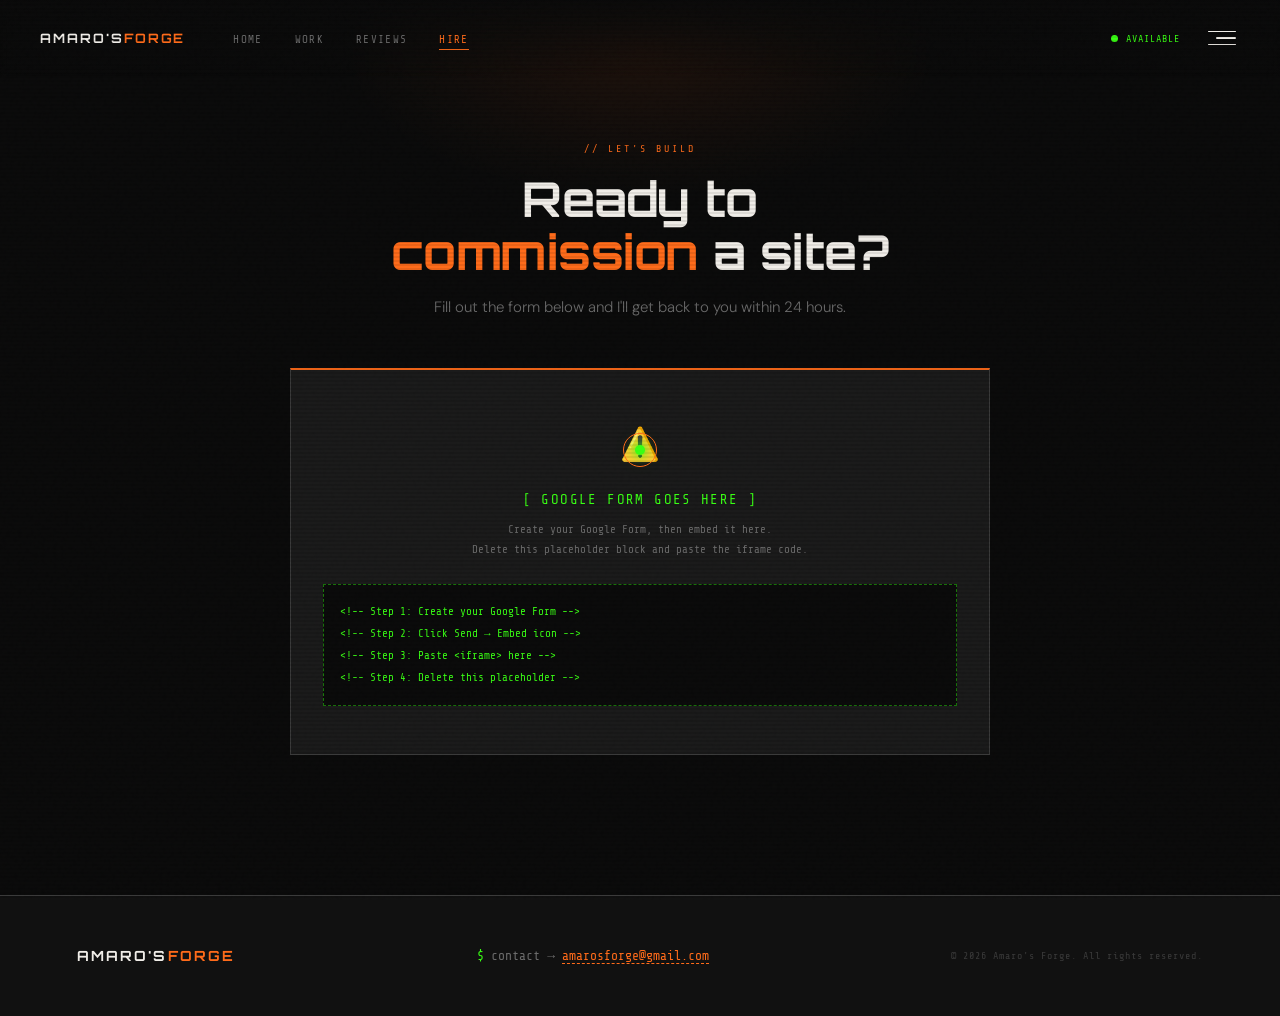
==== amaros-forge/hire.html @ b61bc06e "big changes to pages" ====
<!DOCTYPE html>
<html lang="en">
<head>
    <meta charset="UTF-8" />
    <meta name="viewport" content="width=device-width, initial-scale=1.0" />
    <title>Hire — Amaro's Forge</title>
    <link rel="preconnect" href="https://fonts.googleapis.com" />
    <link rel="preconnect" href="https://fonts.gstatic.com" crossorigin />
    <link href="https://fonts.googleapis.com/css2?family=Share+Tech+Mono&family=Orbitron:wght@400;700;900&family=DM+Sans:wght@300;400;500&display=swap" rel="stylesheet" />
    <link rel="stylesheet" href="styles.css" />
    <link rel="stylesheet" href="nav.css" />
</head>
<body>

    <!-- PAGE TRANSITION OVERLAY -->
    <div id="page-transition-overlay"></div>
    <script>if (sessionStorage.getItem("af-transitioning")) { document.getElementById("page-transition-overlay").classList.add("is-landing"); }</script>

    <div id="cursor-dot"></div>
    <div id="cursor-ring"></div>

    <!-- SHARED NAV -->
    <nav>
        <div class="nav-left">
            <a href="index.html" class="nav-logo">AMARO'S<span>FORGE</span></a>
            <ul class="nav-links">
                <li><a href="index.html">Home</a></li>
                <li><a href="work.html">Work</a></li>
                <li><a href="reviews.html">Reviews</a></li>
                <li><a href="hire.html">Hire</a></li>
            </ul>
        </div>
        <div class="nav-right">
            <div class="status-badge">
                <div class="status-dot"></div>
                AVAILABLE
            </div>
            <button class="hamburger" id="hamburger-btn"
                    aria-label="Open menu" aria-expanded="false" aria-controls="nav-overlay">
                <span class="hamburger-line"></span>
                <span class="hamburger-line"></span>
                <span class="hamburger-line"></span>
            </button>
        </div>
    </nav>

    <div class="nav-overlay" id="nav-overlay" role="dialog" aria-label="Navigation menu">
        <ul class="overlay-nav">
            <li class="overlay-nav-item">
                <a href="index.html" class="overlay-nav-link">
                    <span class="link-num">01 /</span><span class="link-text">Home</span>
                </a>
            </li>
            <li class="overlay-nav-item">
                <a href="work.html" class="overlay-nav-link">
                    <span class="link-num">02 /</span><span class="link-text">Work</span>
                </a>
            </li>
            <li class="overlay-nav-item">
                <a href="reviews.html" class="overlay-nav-link">
                    <span class="link-num">03 /</span><span class="link-text">Reviews</span>
                </a>
            </li>
            <li class="overlay-nav-item">
                <a href="hire.html" class="overlay-nav-link">
                    <span class="link-num">04 /</span><span class="link-text">Hire Me</span>
                </a>
            </li>
            <li class="overlay-nav-item">
                <a href="login.html" class="overlay-nav-link">
                    <span class="link-num">05 /</span><span class="link-text">Login</span>
                    <span class="link-badge">Soon</span>
                </a>
            </li>
        </ul>
        <div class="overlay-footer">
            <div class="overlay-footer-status">
                <div class="status-dot"></div>
                AVAILABLE FOR WORK
            </div>
            <a href="/cdn-cgi/l/email-protection#4ba9d1eba4f3c412041e190b0e060a020765080406" class="overlay-footer-email">⚠️<span class="__cf_email__" data-cfemail="c59c8a9097858088848c89eb868a88">[email&#160;protected]</span></a>
        </div>
    </div>
    <!-- END SHARED NAV -->
    <!-- ============================================================
         HIRE SECTION
    ============================================================ -->
    <section id="hire">
        <div class="hire-inner">
            <p class="section-label reveal">// let's build</p>
            <h1 class="section-heading reveal">Ready to<br><span style="color:var(--ember)">commission</span> a site?</h1>
            <p class="section-sub reveal">
                <!-- ⚠️ REPLACE: Adjust turnaround promise if needed -->
                Fill out the form below and I'll get back to you within 24 hours.
            </p>

            <!--
              ⚠️ HOW TO EMBED YOUR GOOGLE FORM:
                1. Open your Google Form
                2. Click Send → the <> Embed tab
                3. Copy the entire <iframe> code
                4. Delete the .form-placeholder div below
                5. Paste the <iframe> inside .form-embed-wrap
                Recommended: width="100%" height="800"
            -->
            <div class="form-embed-wrap reveal">
                <div class="form-placeholder">
                    <div class="form-placeholder-icon">⚠️</div>
                    <p class="form-placeholder-title">[ GOOGLE FORM GOES HERE ]</p>
                    <p class="form-placeholder-text">
                        Create your Google Form, then embed it here.<br />
                        Delete this placeholder block and paste the iframe code.
                    </p>
                    <div class="form-placeholder-code">
                        &lt;!-- Step 1: Create your Google Form     --&gt;<br />
                        &lt;!-- Step 2: Click Send → Embed icon     --&gt;<br />
                        &lt;!-- Step 3: Paste &lt;iframe&gt; here          --&gt;<br />
                        &lt;!-- Step 4: Delete this placeholder      --&gt;
                    </div>
                </div>
            </div>

        </div>
    </section>

    <!-- SHARED FOOTER -->
    <footer>
        <div class="footer-inner">
            <div class="footer-logo">AMARO'S<span>FORGE</span></div>
            <div class="footer-terminal">
                <span class="prompt">$</span>
                contact → <a href="mailto:amarosforge@gmail.com">amarosforge@gmail.com</a>
            </div>
            <div class="footer-copy">© <span id="footer-year"></span> Amaro's Forge. All rights reserved.</div>
        </div>
    </footer>

    <script src="script.js"></script>
</body>
</html>
---- amaros-forge/styles.css ----
/* ================================================================
   AMARO'S FORGE — styles.css
   Structure:
     1. Design Tokens (CSS Variables)
     2. Reset & Base
     3. Custom Cursor
     4. Noise + Scanlines
     5. Nav
     6. Availability Badge
     7. Hero
     8. Shared Section Styles
     9. About
    10. Work / Project Cards
    11. Testimonials
    12. Hire / Contact
    13. Footer
    14. Scroll Reveal
    15. Responsive
================================================================ */

/* ----------------------------------------------------------------
   1. DESIGN TOKENS
---------------------------------------------------------------- */
:root {
    /* Grays */
    --black: #0a0a0a;
    --coal: #111111;
    --iron: #1a1a1a;
    --steel: #242424;
    --ash: #3a3a3a;
    --smoke: #6b6b6b;
    --silver: #a8a8a8;
    --white: #f0ede8;
    /* Accent */
    --ember: #ff6b1a;
    --forge: #ff8c3a;
    --molten: #ffb347;
    --terminal: #39ff14;
    --terminal-dim: #1a7a0a;
    /* Shadows / Glows */
    --glow-ember: 0 0 20px rgba(255,107,26,0.4);
    --glow-green: 0 0 12px rgba(57,255,20,0.5);
    /* Typography */
    --mono: 'Share Tech Mono', monospace;
    --display: 'Orbitron', monospace;
    --body: 'DM Sans', sans-serif;
    /* Layout */
    --section-pad: clamp(80px, 12vw, 140px);
}

/* ----------------------------------------------------------------
   2. RESET & BASE
---------------------------------------------------------------- */
*, *::before, *::after {
    box-sizing: border-box;
    margin: 0;
    padding: 0;
}

html {
    scroll-behavior: smooth;
}

body {
    background: var(--black);
    color: var(--white);
    font-family: var(--body);
    font-weight: 300;
    line-height: 1.7;
    overflow-x: hidden;
    cursor: none;
}

::selection {
    background: var(--ember);
    color: var(--black);
}

/* ----------------------------------------------------------------
   3. CUSTOM CURSOR
   — cursor:none must be on * not just body; some browsers don't
     inherit it. This ensures no element ever shows the OS cursor.
   — Initial position is set to viewport center via CSS so the
     dot is visible on page load before any mouse movement.
---------------------------------------------------------------- */
*, *::before, *::after {
    cursor: none !important;
}

#cursor-dot {
    width: 10px;
    height: 10px;
    background: var(--terminal);
    border-radius: 50%;
    position: fixed;
    /* Start at viewport center — JS takes over on first mousemove */
    top: 50%;
    left: 50%;
    pointer-events: none;
    z-index: 99999;
    transform: translate(-50%, -50%);
    transition: background 0.2s;
    box-shadow: 0 0 8px 2px rgba(57,255,20,0.8), 0 0 20px rgba(57,255,20,0.4);
    will-change: left, top;
}

#cursor-ring {
    width: 34px;
    height: 34px;
    border: 1.5px solid var(--ember);
    border-radius: 50%;
    position: fixed;
    top: 50%;
    left: 50%;
    pointer-events: none;
    z-index: 99998;
    transform: translate(-50%, -50%);
    transition: width 0.2s, height 0.2s, border-color 0.2s;
    will-change: left, top;
}

body:has(a:hover) #cursor-ring,
body:has(button:hover) #cursor-ring {
    width: 50px;
    height: 50px;
    border-color: var(--terminal);
    box-shadow: 0 0 10px rgba(57,255,20,0.3);
}

/* ----------------------------------------------------------------
   4. NOISE TEXTURE + SCANLINES
---------------------------------------------------------------- */
body::before {
    content: '';
    position: fixed;
    inset: 0;
    background-image: url("data:image/svg+xml,%3Csvg viewBox='0 0 256 256' xmlns='http://www.w3.org/2000/svg'%3E%3Cfilter id='noise'%3E%3CfeTurbulence type='fractalNoise' baseFrequency='0.9' numOctaves='4' stitchTiles='stitch'/%3E%3C/filter%3E%3Crect width='100%25' height='100%25' filter='url(%23noise)' opacity='0.04'/%3E%3C/svg%3E");
    pointer-events: none;
    z-index: 1000;
    opacity: 0.4;
}

body::after {
    content: '';
    position: fixed;
    inset: 0;
    background: repeating-linear-gradient( 0deg, transparent, transparent 2px, rgba(0,0,0,0.08) 2px, rgba(0,0,0,0.08) 4px );
    pointer-events: none;
    z-index: 999;
}

/* ----------------------------------------------------------------
   5. NAV
   NOTE: Full nav styles live in nav.css.
   Only base token references remain here.
---------------------------------------------------------------- */

/* ----------------------------------------------------------------
   6. AVAILABILITY BADGE
---------------------------------------------------------------- */
.status-badge {
    display: flex;
    align-items: center;
    gap: 8px;
    font-family: var(--mono);
    font-size: 10px;
    letter-spacing: 0.1em;
    color: var(--terminal);
}

.status-dot {
    width: 7px;
    height: 7px;
    background: var(--terminal);
    border-radius: 50%;
    animation: pulse-green 2s infinite;
}

@keyframes pulse-green {
    0%, 100% {
        box-shadow: 0 0 0 0 rgba(57,255,20,0.7);
    }

    50% {
        box-shadow: 0 0 0 6px rgba(57,255,20,0);
    }
}

/* ----------------------------------------------------------------
   7. HERO
---------------------------------------------------------------- */
#hero {
    min-height: 100vh;
    display: flex;
    flex-direction: column;
    justify-content: center;
    padding: 120px clamp(24px, 6vw, 80px) 80px;
    position: relative;
    overflow: hidden;
}

    /* Forge glow */
    #hero::before {
        content: '';
        position: absolute;
        bottom: -20%;
        left: 50%;
        transform: translateX(-50%);
        width: 800px;
        height: 400px;
        background: radial-gradient(ellipse, rgba(255,107,26,0.12) 0%, transparent 70%);
        pointer-events: none;
    }

/* Decorative grid */
.hero-grid {
    position: absolute;
    right: 0;
    top: 0;
    bottom: 0;
    width: 40%;
    background-image: linear-gradient(rgba(255,107,26,0.04) 1px, transparent 1px), linear-gradient(90deg, rgba(255,107,26,0.04) 1px, transparent 1px);
    background-size: 60px 60px;
    mask-image: linear-gradient(to left, rgba(0,0,0,0.3), transparent);
    pointer-events: none;
}

.hero-eyebrow {
    font-family: var(--mono);
    font-size: 11px;
    letter-spacing: 0.25em;
    color: var(--ember);
    text-transform: uppercase;
    margin-bottom: 24px;
    opacity: 0;
    animation: fade-up 0.6s 0.3s forwards;
}

.hero-title {
    font-family: var(--display);
    font-size: clamp(48px, 9vw, 120px);
    font-weight: 900;
    line-height: 0.95;
    letter-spacing: -0.02em;
    margin-bottom: 12px;
    opacity: 0;
    animation: fade-up 0.7s 0.5s forwards;
}

    .hero-title .forge-word {
        color: var(--ember);
        text-shadow: var(--glow-ember);
    }

.hero-subtitle {
    font-family: var(--mono);
    font-size: clamp(14px, 2vw, 18px);
    color: var(--smoke);
    margin-bottom: 48px;
    max-width: 560px;
    opacity: 0;
    animation: fade-up 0.7s 0.7s forwards;
}

    /* Typewriter cursor blink */
    .hero-subtitle .typewriter::after {
        content: '|';
        color: var(--terminal);
        animation: blink 1s infinite;
    }

@keyframes blink {
    0%, 100% {
        opacity: 1;
    }

    50% {
        opacity: 0;
    }
}

.hero-cta-group {
    display: flex;
    gap: 16px;
    flex-wrap: wrap;
    opacity: 0;
    animation: fade-up 0.7s 0.9s forwards;
}

/* Primary Button */
.btn-primary {
    font-family: var(--mono);
    font-size: 12px;
    letter-spacing: 0.15em;
    text-transform: uppercase;
    padding: 16px 36px;
    background: var(--ember);
    color: var(--black);
    border: none;
    cursor: none;
    text-decoration: none;
    font-weight: 700;
    transition: background 0.2s, box-shadow 0.2s, transform 0.15s;
    clip-path: polygon(0 0, calc(100% - 12px) 0, 100% 12px, 100% 100%, 12px 100%, 0 calc(100% - 12px));
}

    .btn-primary:hover {
        background: var(--forge);
        box-shadow: var(--glow-ember);
        transform: translateY(-2px);
    }

/* Secondary Button */
.btn-secondary {
    font-family: var(--mono);
    font-size: 12px;
    letter-spacing: 0.15em;
    text-transform: uppercase;
    padding: 15px 36px;
    background: transparent;
    color: var(--silver);
    border: 1px solid var(--ash);
    cursor: none;
    text-decoration: none;
    transition: border-color 0.2s, color 0.2s, transform 0.15s;
    clip-path: polygon(0 0, calc(100% - 12px) 0, 100% 12px, 100% 100%, 12px 100%, 0 calc(100% - 12px));
}

    .btn-secondary:hover {
        border-color: var(--ember);
        color: var(--ember);
        transform: translateY(-2px);
    }

/* Hero fade-up keyframe (shared with other elements) */
@keyframes fade-up {
    from {
        opacity: 0;
        transform: translateY(24px);
    }

    to {
        opacity: 1;
        transform: translateY(0);
    }
}

/* ----------------------------------------------------------------
   7b. PAGE HEADER
   Used on interior pages (work, reviews, hire) as a hero substitute.
   Shares hero typography tokens but is shorter in height.
---------------------------------------------------------------- */
.page-header {
    min-height: 52vh;
    display: flex;
    flex-direction: column;
    justify-content: flex-end;
    padding: 120px clamp(24px, 6vw, 80px) 60px;
    position: relative;
    overflow: hidden;
}

    .page-header::before {
        content: '';
        position: absolute;
        bottom: -10%;
        left: 50%;
        transform: translateX(-50%);
        width: 700px;
        height: 300px;
        background: radial-gradient(ellipse, rgba(255,107,26,0.09) 0%, transparent 70%);
        pointer-events: none;
    }

    .page-header .hero-eyebrow {
        animation: none;
        opacity: 1;
    }

    .page-header .hero-title {
        animation: none;
        opacity: 1;
        font-size: clamp(40px, 7vw, 96px);
    }

    .page-header .hero-subtitle {
        animation: none;
        margin-bottom: 0;
    }

/* ----------------------------------------------------------------
   8. SHARED SECTION STYLES
---------------------------------------------------------------- */
section {
    padding: var(--section-pad) clamp(24px, 6vw, 80px);
}

.section-label {
    font-family: var(--mono);
    font-size: 10px;
    letter-spacing: 0.3em;
    color: var(--ember);
    text-transform: uppercase;
    margin-bottom: 16px;
    display: flex;
    align-items: center;
    gap: 12px;
}

    .section-label::after {
        content: '';
        flex: 1;
        max-width: 80px;
        height: 1px;
        background: var(--ash);
    }

.section-heading {
    font-family: var(--display);
    font-size: clamp(28px, 4vw, 48px);
    font-weight: 700;
    line-height: 1.1;
    letter-spacing: -0.01em;
    margin-bottom: 16px;
}

.section-sub {
    font-size: 15px;
    color: var(--smoke);
    max-width: 480px;
    margin-bottom: 56px;
}

/* Full-width section divider */
.forge-divider {
    width: 100%;
    height: 1px;
    background: linear-gradient(to right, transparent, var(--ash), transparent);
}

/* ----------------------------------------------------------------
   9. ABOUT
---------------------------------------------------------------- */
#about {
    background: var(--coal);
}

.about-grid {
    display: grid;
    grid-template-columns: 1fr 1fr;
    gap: 80px;
    align-items: center;
}

.about-text p {
    font-size: 16px;
    color: var(--silver);
    margin-bottom: 20px;
    line-height: 1.8;
}

    .about-text p strong {
        color: var(--white);
        font-weight: 500;
    }

    .about-text p .highlight {
        color: var(--ember);
    }

/* ⚠️ Placeholder note style */
.about-text .placeholder-note {
    font-family: var(--mono);
    font-size: 10px;
    color: var(--terminal);
    background: rgba(57,255,20,0.06);
    border: 1px dashed var(--terminal-dim);
    padding: 8px 12px;
    margin-top: 8px;
    letter-spacing: 0.05em;
}

.about-stats {
    display: grid;
    grid-template-columns: 1fr 1fr;
    gap: 2px;
}

.stat-box {
    background: var(--iron);
    padding: 32px 28px;
    border-top: 1px solid var(--ash);
}

    .stat-box:first-child {
        border-left: 2px solid var(--ember);
    }

.stat-number {
    font-family: var(--display);
    font-size: 42px;
    font-weight: 900;
    color: var(--ember);
    line-height: 1;
    margin-bottom: 8px;
}

.stat-label {
    font-family: var(--mono);
    font-size: 10px;
    letter-spacing: 0.15em;
    color: var(--smoke);
    text-transform: uppercase;
}

/* ----------------------------------------------------------------
   10. WORK / PROJECT CARDS
---------------------------------------------------------------- */
#work {
    background: var(--black);
}

.projects-grid {
    display: grid;
    grid-template-columns: repeat(auto-fill, minmax(320px, 1fr));
    gap: 2px;
}

.project-card {
    background: var(--iron);
    position: relative;
    overflow: hidden;
    transition: transform 0.3s;
}

    .project-card:hover {
        transform: translateY(-4px);
    }

        .project-card:hover .card-overlay {
            opacity: 1;
        }

        .project-card:hover .card-img {
            transform: scale(1.05);
            filter: brightness(0.4);
        }

        .project-card:hover .card-img-placeholder {
            filter: brightness(0.4);
        }

.card-img-wrap {
    width: 100%;
    height: 220px;
    overflow: hidden;
    background: var(--steel);
    position: relative;
}

.card-img {
    width: 100%;
    height: 100%;
    object-fit: cover;
    transition: transform 0.5s, filter 0.4s;
    filter: brightness(0.7) saturate(0.6);
}

/* Placeholder block shown when no screenshot is set */
.card-img-placeholder {
    width: 100%;
    height: 100%;
    background: linear-gradient(135deg, var(--steel) 0%, var(--iron) 100%);
    display: flex;
    align-items: center;
    justify-content: center;
    font-family: var(--mono);
    font-size: 11px;
    color: var(--ash);
    letter-spacing: 0.1em;
    border: 1px dashed var(--ash);
    transition: filter 0.4s;
}

.card-overlay {
    position: absolute;
    inset: 0;
    display: flex;
    flex-direction: column;
    justify-content: center;
    align-items: center;
    gap: 12px;
    opacity: 0;
    transition: opacity 0.3s;
    z-index: 2;
}

.card-tech-tags {
    display: flex;
    flex-wrap: wrap;
    gap: 6px;
    justify-content: center;
    padding: 0 20px;
}

    .card-tech-tags span {
        font-family: var(--mono);
        font-size: 9px;
        letter-spacing: 0.12em;
        color: var(--terminal);
        background: rgba(57,255,20,0.1);
        border: 1px solid var(--terminal-dim);
        padding: 3px 8px;
        text-transform: uppercase;
    }

.card-live-btn {
    font-family: var(--mono);
    font-size: 10px;
    letter-spacing: 0.15em;
    text-transform: uppercase;
    padding: 10px 24px;
    background: var(--ember);
    color: var(--black);
    text-decoration: none;
    font-weight: 700;
    transition: background 0.2s;
}

    .card-live-btn:hover {
        background: var(--molten);
    }

.card-body {
    padding: 24px;
    border-top: 1px solid var(--ash);
}

.card-num {
    font-family: var(--mono);
    font-size: 10px;
    color: var(--ember);
    letter-spacing: 0.2em;
    margin-bottom: 8px;
}

.card-title {
    font-family: var(--display);
    font-size: 16px;
    font-weight: 700;
    letter-spacing: 0.05em;
    margin-bottom: 8px;
}

.card-desc {
    font-size: 13px;
    color: var(--smoke);
    line-height: 1.6;
}

/* ----------------------------------------------------------------
   11. TESTIMONIALS
---------------------------------------------------------------- */
#testimonials {
    background: var(--coal);
}

.testimonials-grid {
    display: grid;
    grid-template-columns: repeat(auto-fill, minmax(300px, 1fr));
    gap: 2px;
}

/* ⚠️ Placeholder warning banner */
.placeholder-banner {
    background: rgba(57,255,20,0.05);
    border: 1px dashed var(--terminal-dim);
    padding: 12px 20px;
    margin-bottom: 32px;
    font-family: var(--mono);
    font-size: 11px;
    color: var(--terminal);
    letter-spacing: 0.08em;
    display: flex;
    align-items: center;
    gap: 10px;
}

    .placeholder-banner::before {
        content: '⚠ ';
    }

.testimonial-card {
    background: var(--iron);
    padding: 32px;
    border-top: 2px solid var(--ash);
    position: relative;
    transition: border-color 0.3s;
}

    .testimonial-card:hover {
        border-color: var(--ember);
    }

/* Fake macOS/terminal title bar */
.terminal-header {
    display: flex;
    align-items: center;
    gap: 8px;
    margin-bottom: 20px;
}

.terminal-dot {
    width: 8px;
    height: 8px;
    border-radius: 50%;
}

.td-red {
    background: #ff5f57;
}

.td-yellow {
    background: #febc2e;
}

.td-green {
    background: #28c840;
}

.terminal-title {
    font-family: var(--mono);
    font-size: 10px;
    color: var(--smoke);
    letter-spacing: 0.1em;
    margin-left: 4px;
}

.testimonial-quote {
    font-family: var(--mono);
    font-size: 13px;
    color: var(--silver);
    line-height: 1.8;
    margin-bottom: 24px;
    padding-left: 16px;
    border-left: 2px solid var(--ember);
}

    .testimonial-quote::before {
        content: '> ';
        color: var(--terminal);
    }

.testimonial-author {
    display: flex;
    align-items: center;
    gap: 12px;
}

.author-avatar {
    width: 32px;
    height: 32px;
    background: var(--steel);
    border-radius: 50%;
    display: flex;
    align-items: center;
    justify-content: center;
    font-family: var(--display);
    font-size: 11px;
    color: var(--ember);
    font-weight: 700;
    flex-shrink: 0;
}

.author-name {
    font-family: var(--mono);
    font-size: 11px;
    color: var(--white);
    letter-spacing: 0.08em;
}

.author-role {
    font-family: var(--mono);
    font-size: 10px;
    color: var(--smoke);
}

/* ----------------------------------------------------------------
   12. HIRE / CONTACT
---------------------------------------------------------------- */
#hire {
    background: var(--black);
    position: relative;
    overflow: hidden;
}

    #hire::before {
        content: '';
        position: absolute;
        top: -100px;
        left: 50%;
        transform: translateX(-50%);
        width: 600px;
        height: 300px;
        background: radial-gradient(ellipse, rgba(255,107,26,0.08) 0%, transparent 70%);
        pointer-events: none;
    }

.hire-inner {
    max-width: 700px;
    margin: 0 auto;
    text-align: center;
}

    .hire-inner .section-label {
        justify-content: center;
    }

        .hire-inner .section-label::after {
            display: none;
        }

    .hire-inner .section-heading {
        margin-bottom: 16px;
    }

    .hire-inner .section-sub {
        margin: 0 auto 48px;
        text-align: center;
    }

/* Google Form embed wrapper */
.form-embed-wrap {
    background: var(--iron);
    border: 1px solid var(--ash);
    border-top: 2px solid var(--ember);
    overflow: hidden;
}

/* Placeholder shown before the real iframe is pasted in */
.form-placeholder {
    padding: 48px 32px;
    text-align: center;
    font-family: var(--mono);
}

.form-placeholder-icon {
    font-size: 32px;
    margin-bottom: 16px;
}

.form-placeholder-title {
    font-size: 14px;
    color: var(--terminal);
    letter-spacing: 0.1em;
    margin-bottom: 8px;
}

.form-placeholder-text {
    font-size: 11px;
    color: var(--smoke);
    line-height: 1.8;
    margin-bottom: 24px;
}

.form-placeholder-code {
    background: var(--black);
    border: 1px dashed var(--terminal-dim);
    padding: 16px;
    font-size: 11px;
    color: var(--terminal);
    text-align: left;
    line-height: 2;
}

/* ----------------------------------------------------------------
   13. FOOTER
---------------------------------------------------------------- */
footer {
    background: var(--coal);
    padding: 48px clamp(24px, 6vw, 80px);
    border-top: 1px solid var(--ash);
}

.footer-inner {
    display: flex;
    align-items: center;
    justify-content: space-between;
    flex-wrap: wrap;
    gap: 24px;
}

.footer-logo {
    font-family: var(--display);
    font-size: 14px;
    font-weight: 700;
    letter-spacing: 0.15em;
    color: var(--white);
}

    .footer-logo span {
        color: var(--ember);
    }

.footer-terminal {
    font-family: var(--mono);
    font-size: 13px;
    color: var(--smoke);
}

    .footer-terminal .prompt {
        color: var(--terminal);
    }

    .footer-terminal a {
        color: var(--ember);
        text-decoration: none;
        border-bottom: 1px dashed var(--ember);
    }

.footer-copy {
    font-family: var(--mono);
    font-size: 10px;
    color: var(--ash);
    letter-spacing: 0.1em;
}

/* ----------------------------------------------------------------
   14. SCROLL REVEAL
---------------------------------------------------------------- */
.reveal {
    opacity: 0;
    transform: translateY(32px);
    transition: opacity 0.7s ease, transform 0.7s ease;
}

    .reveal.visible {
        opacity: 1;
        transform: translateY(0);
    }

/* ----------------------------------------------------------------
   15. RESPONSIVE
---------------------------------------------------------------- */
@media (max-width: 768px) {
    nav {
        padding: 16px 24px;
    }

    .nav-links {
        display: none;
    }

    .about-grid {
        grid-template-columns: 1fr;
        gap: 40px;
    }

    .footer-inner {
        flex-direction: column;
        align-items: flex-start;
    }

    /* Restore default cursor on touch devices */
    * {
        cursor: auto !important;
    }

    #cursor-dot,
    #cursor-ring {
        display: none;
    }
}

/* ================================================================
   PAGE TRANSITION OVERLAY
   Ember-colored wipe that covers the screen between navigations.
   The inline script in each HTML file handles the "is-landing"
   class so the cover is instant on new page load (no flash).
================================================================ */
#page-transition-overlay {
    position: fixed;
    inset: 0;
    background: var(--ember);
    z-index: 999999;
    transform: translateX(-100%);
    pointer-events: none;
    will-change: transform;
}

    #page-transition-overlay.is-entering {
        transform: translateX(0);
        transition: transform 0.42s cubic-bezier(0.76, 0, 0.24, 1);
        pointer-events: all;
    }

    /* Instant cover on new page — no transition, just there */
    #page-transition-overlay.is-landing {
        transform: translateX(0);
        transition: none;
    }

    /* Slide off to the right to reveal the new page */
    #page-transition-overlay.is-exiting {
        transform: translateX(100%);
        transition: transform 0.45s cubic-bezier(0.76, 0, 0.24, 1);
    }

/* ================================================================
   PROCESS SECTION
================================================================ */
#process {
    background: var(--black);
    position: relative;
    overflow: hidden;
}

    #process::before {
        content: '';
        position: absolute;
        top: 0;
        left: 0;
        right: 0;
        height: 1px;
        background: linear-gradient(to right, transparent, var(--ash), transparent);
    }

.process-grid {
    display: grid;
    grid-template-columns: repeat(auto-fill, minmax(200px, 1fr));
    gap: 2px;
    margin-top: 56px;
    position: relative;
}

    /* Horizontal connector line between steps on desktop */
    .process-grid::before {
        content: '';
        position: absolute;
        top: 48px;
        left: 0;
        right: 0;
        height: 1px;
        background: linear-gradient(to right, transparent, var(--ash) 10%, var(--ash) 90%, transparent);
        z-index: 0;
    }

.process-step {
    background: var(--iron);
    padding: 32px 28px;
    border: 1px solid var(--ash);
    border-top: 2px solid var(--ash);
    position: relative;
    z-index: 1;
    transition: border-color 0.3s, transform 0.3s;
}

    .process-step:hover {
        border-top-color: var(--ember);
        transform: translateY(-4px);
    }

.process-step-num {
    font-family: var(--display);
    font-size: 11px;
    font-weight: 700;
    letter-spacing: 0.2em;
    color: var(--ember);
    margin-bottom: 20px;
    display: flex;
    align-items: center;
    gap: 10px;
}

    .process-step-num::after {
        content: '';
        width: 24px;
        height: 24px;
        border-radius: 50%;
        background: var(--ember);
        border: 3px solid var(--iron);
        outline: 1px solid var(--ember);
        flex-shrink: 0;
    }

.process-step-title {
    font-family: var(--display);
    font-size: 15px;
    font-weight: 700;
    letter-spacing: 0.06em;
    margin-bottom: 12px;
    color: var(--white);
}

.process-step-desc {
    font-size: 13px;
    color: var(--smoke);
    line-height: 1.8;
    font-family: var(--body);
}

@media (max-width: 768px) {
    .process-grid::before {
        display: none;
    }

    .process-step {
        transform: none !important;
    }
}

/* Case study link inside project cards */
.card-case-link {
    display: inline-block;
    margin-top: 12px;
    font-family: var(--mono);
    font-size: 10px;
    letter-spacing: 0.15em;
    color: var(--ember);
    text-decoration: none;
    text-transform: uppercase;
    transition: letter-spacing 0.2s, opacity 0.2s;
    opacity: 0.8;
}

    .card-case-link:hover {
        letter-spacing: 0.22em;
        opacity: 1;
    }
---- amaros-forge/nav.css ----
/* ================================================================
   AMARO'S FORGE — nav.css
   Hamburger button + full-screen overlay menu
   Sections:
     1. Nav Bar (updated for hamburger coexistence)
     2. Hamburger Button
     3. Full-Screen Overlay
     4. Overlay Nav Links
     5. Overlay Footer Strip
     6. Open State Animations
     7. Responsive Overrides
================================================================ */

/* ----------------------------------------------------------------
   1. NAV BAR
   Desktop: logo + inline links + hamburger all in one row
   Mobile:  logo + hamburger only (inline links hidden)
---------------------------------------------------------------- */
nav {
    position: fixed;
    top: 0;
    left: 0;
    right: 0;
    z-index: 900;
    padding: 20px 40px;
    display: flex;
    align-items: center;
    justify-content: space-between;
    background: linear-gradient(to bottom, rgba(10,10,10,0.97), transparent);
    backdrop-filter: blur(4px);
}

.nav-left {
    display: flex;
    align-items: center;
    gap: 48px;
}

.nav-logo {
    font-family: var(--display);
    font-size: 13px;
    font-weight: 700;
    letter-spacing: 0.15em;
    color: var(--white);
    text-decoration: none;
    white-space: nowrap;
}

    .nav-logo span {
        color: var(--ember);
    }

/* Desktop inline links — hidden on mobile */
.nav-links {
    display: flex;
    gap: 32px;
    list-style: none;
}

    .nav-links a {
        font-family: var(--mono);
        font-size: 11px;
        letter-spacing: 0.12em;
        color: var(--smoke);
        text-decoration: none;
        text-transform: uppercase;
        transition: color 0.2s;
        position: relative;
    }

        .nav-links a::after {
            content: '';
            position: absolute;
            bottom: -4px;
            left: 0;
            width: 0;
            height: 1px;
            background: var(--ember);
            transition: width 0.25s;
        }

        .nav-links a:hover {
            color: var(--ember);
        }

            .nav-links a:hover::after {
                width: 100%;
            }

        /* Active page highlight */
        .nav-links a.active {
            color: var(--ember);
        }

            .nav-links a.active::after {
                width: 100%;
            }

.nav-right {
    display: flex;
    align-items: center;
    gap: 24px;
}

/* ----------------------------------------------------------------
   2. HAMBURGER BUTTON
   Three lines that animate into an X when the menu is open.
   Always visible on all screen sizes.
---------------------------------------------------------------- */
.hamburger {
    display: flex;
    flex-direction: column;
    justify-content: center;
    gap: 5px;
    width: 36px;
    height: 36px;
    background: none;
    border: none;
    cursor: none;
    padding: 4px;
    position: relative;
    z-index: 1100; /* above the overlay */
    flex-shrink: 0;
}

.hamburger-line {
    display: block;
    width: 100%;
    height: 1.5px;
    background: var(--white);
    border-radius: 2px;
    transform-origin: center;
    transition: transform 0.35s cubic-bezier(0.4, 0, 0.2, 1), opacity 0.25s ease, background 0.2s ease;
}

    /* Middle line shortens to add visual interest */
    .hamburger-line:nth-child(2) {
        width: 70%;
        align-self: flex-end;
    }

.hamburger:hover .hamburger-line {
    background: var(--ember);
}

/* — Open state: morph into × — */
.hamburger.is-open .hamburger-line:nth-child(1) {
    transform: translateY(6.5px) rotate(45deg);
}

.hamburger.is-open .hamburger-line:nth-child(2) {
    opacity: 0;
    transform: scaleX(0);
}

.hamburger.is-open .hamburger-line:nth-child(3) {
    transform: translateY(-6.5px) rotate(-45deg);
}

.hamburger.is-open .hamburger-line {
    background: var(--ember);
}

/* ----------------------------------------------------------------
   3. FULL-SCREEN OVERLAY
   Covers the entire viewport. Hidden by default.
   Triggered by .is-open on <body> or a wrapper element.
---------------------------------------------------------------- */
.nav-overlay {
    position: fixed;
    inset: 0;
    z-index: 1000;
    background: var(--black);
    /* Layered background for depth */
    background-image: radial-gradient(ellipse at 80% 50%, rgba(255,107,26,0.07) 0%, transparent 60%), radial-gradient(ellipse at 20% 80%, rgba(57,255,20,0.03) 0%, transparent 50%), repeating-linear-gradient( 0deg, transparent, transparent 2px, rgba(0,0,0,0.06) 2px, rgba(0,0,0,0.06) 4px );
    display: flex;
    flex-direction: column;
    justify-content: center;
    padding: 100px clamp(32px, 8vw, 120px) 60px;
    /* Hidden state */
    opacity: 0;
    pointer-events: none;
    clip-path: inset(0 0 100% 0);
    transition: opacity 0.45s cubic-bezier(0.4, 0, 0.2, 1), clip-path 0.5s cubic-bezier(0.4, 0, 0.2, 1);
}

    /* Open state — triggered by toggling .overlay-open on .nav-overlay */
    .nav-overlay.overlay-open {
        opacity: 1;
        pointer-events: all;
        clip-path: inset(0 0 0% 0);
    }

    /* Vertical forge-line accent on the left */
    .nav-overlay::before {
        content: '';
        position: absolute;
        left: clamp(16px, 4vw, 60px);
        top: 15%;
        bottom: 15%;
        width: 1px;
        background: linear-gradient(to bottom, transparent, var(--ember), transparent);
        opacity: 0.4;
    }

/* ----------------------------------------------------------------
   4. OVERLAY NAV LINKS
   Big, dramatic, staggered on open.
---------------------------------------------------------------- */
.overlay-nav {
    list-style: none;
    display: flex;
    flex-direction: column;
    gap: 8px;
}

.overlay-nav-item {
    overflow: hidden; /* clip the slide-up animation */
}

.overlay-nav-link {
    display: flex;
    align-items: baseline;
    gap: 20px;
    text-decoration: none;
    color: var(--white);
    font-family: var(--display);
    font-size: clamp(36px, 7vw, 88px);
    font-weight: 900;
    letter-spacing: -0.02em;
    line-height: 1.05;
    /* Hidden: below the clip */
    transform: translateY(110%);
    opacity: 0;
    transition: color 0.25s ease, transform 0.55s cubic-bezier(0.4, 0, 0.2, 1), opacity 0.4s ease;
}

/* Stagger delays for each item */
.overlay-nav-item:nth-child(1) .overlay-nav-link {
    transition-delay: 0.05s;
}

.overlay-nav-item:nth-child(2) .overlay-nav-link {
    transition-delay: 0.10s;
}

.overlay-nav-item:nth-child(3) .overlay-nav-link {
    transition-delay: 0.15s;
}

.overlay-nav-item:nth-child(4) .overlay-nav-link {
    transition-delay: 0.20s;
}

.overlay-nav-item:nth-child(5) .overlay-nav-link {
    transition-delay: 0.25s;
}

/* When overlay opens, animate links in */
.nav-overlay.overlay-open .overlay-nav-link {
    transform: translateY(0);
    opacity: 1;
}

/* Item number prefix */
.overlay-nav-link .link-num {
    font-family: var(--mono);
    font-size: clamp(10px, 1.2vw, 13px);
    color: var(--ember);
    letter-spacing: 0.2em;
    font-weight: 400;
    align-self: center;
    opacity: 0.8;
    min-width: 32px;
}

.overlay-nav-link .link-text {
    transition: transform 0.25s ease;
}

.overlay-nav-link:hover {
    color: var(--ember);
}

    .overlay-nav-link:hover .link-text {
        transform: translateX(12px);
    }

/* "Coming soon" badge for future pages */
.link-badge {
    font-family: var(--mono);
    font-size: 9px;
    letter-spacing: 0.15em;
    text-transform: uppercase;
    color: var(--terminal);
    background: rgba(57,255,20,0.08);
    border: 1px solid var(--terminal-dim);
    padding: 3px 8px;
    align-self: center;
    margin-left: 8px;
}

/* Active page styling in overlay */
.overlay-nav-link.active-page {
    color: var(--ember);
}

    .overlay-nav-link.active-page .link-num {
        opacity: 1;
    }

/* ----------------------------------------------------------------
   5. OVERLAY FOOTER STRIP
   Small info bar at the bottom of the overlay.
---------------------------------------------------------------- */
.overlay-footer {
    position: absolute;
    bottom: 36px;
    left: clamp(32px, 8vw, 120px);
    right: clamp(32px, 8vw, 120px);
    display: flex;
    align-items: center;
    justify-content: space-between;
    flex-wrap: wrap;
    gap: 12px;
    border-top: 1px solid var(--ash);
    padding-top: 20px;
    opacity: 0;
    transform: translateY(8px);
    transition: opacity 0.4s 0.35s ease, transform 0.4s 0.35s ease;
}

.nav-overlay.overlay-open .overlay-footer {
    opacity: 1;
    transform: translateY(0);
}

.overlay-footer-status {
    display: flex;
    align-items: center;
    gap: 8px;
    font-family: var(--mono);
    font-size: 10px;
    color: var(--terminal);
    letter-spacing: 0.12em;
}

.overlay-footer-email {
    font-family: var(--mono);
    font-size: 10px;
    color: var(--smoke);
    letter-spacing: 0.08em;
    text-decoration: none;
    transition: color 0.2s;
}

    .overlay-footer-email:hover {
        color: var(--ember);
    }

/* ----------------------------------------------------------------
   6. OPEN STATE — body lock
   Prevent background scroll when overlay is open.
---------------------------------------------------------------- */
body.menu-open {
    overflow: hidden;
}

/* ----------------------------------------------------------------
   7. RESPONSIVE OVERRIDES
---------------------------------------------------------------- */
@media (max-width: 768px) {
    nav {
        padding: 16px 24px;
    }

    /* Hide inline links on mobile — overlay handles navigation */
    .nav-links {
        display: none;
    }

    .nav-left {
        gap: 0;
    }

    .overlay-footer {
        left: 24px;
        right: 24px;
        flex-direction: column;
        align-items: flex-start;
        gap: 8px;
    }
}

/* ----------------------------------------------------------------
   FIXES: hamburger X visibility + overlay footer removal
---------------------------------------------------------------- */

/* Lift nav above overlay when menu is open so the X stays clickable.
   Without this: nav (z-index 900) gets buried by overlay (z-index 1000) */
body.menu-open nav {
    z-index: 1100;
    background: transparent;
    backdrop-filter: none;
}

/* Force hamburger lines to ember color when open — always visible */
body.menu-open .hamburger-line {
    background: var(--ember) !important;
}

/* Hide overlay footer entirely — it overlaps bottom nav items
   on shorter screens. Remove display instead of opacity trick. */
.overlay-footer {
    display: none !important;
}
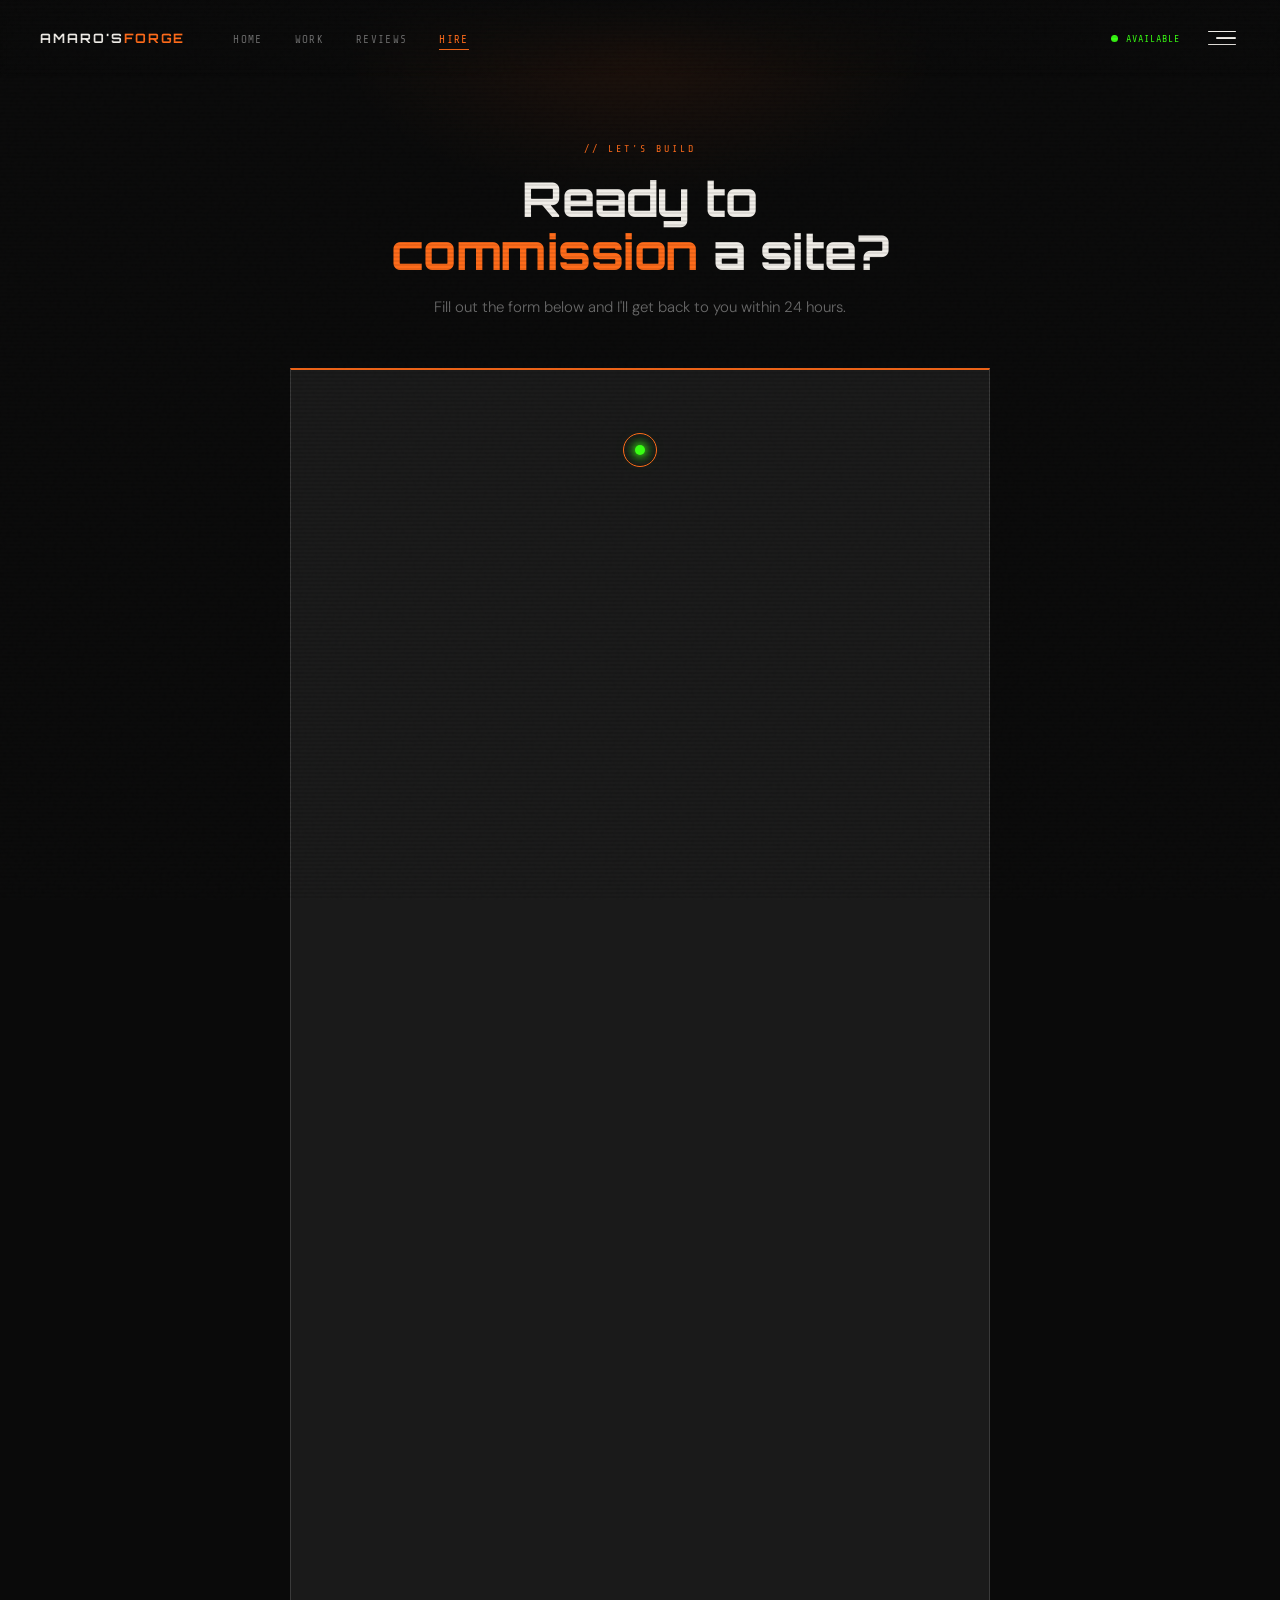
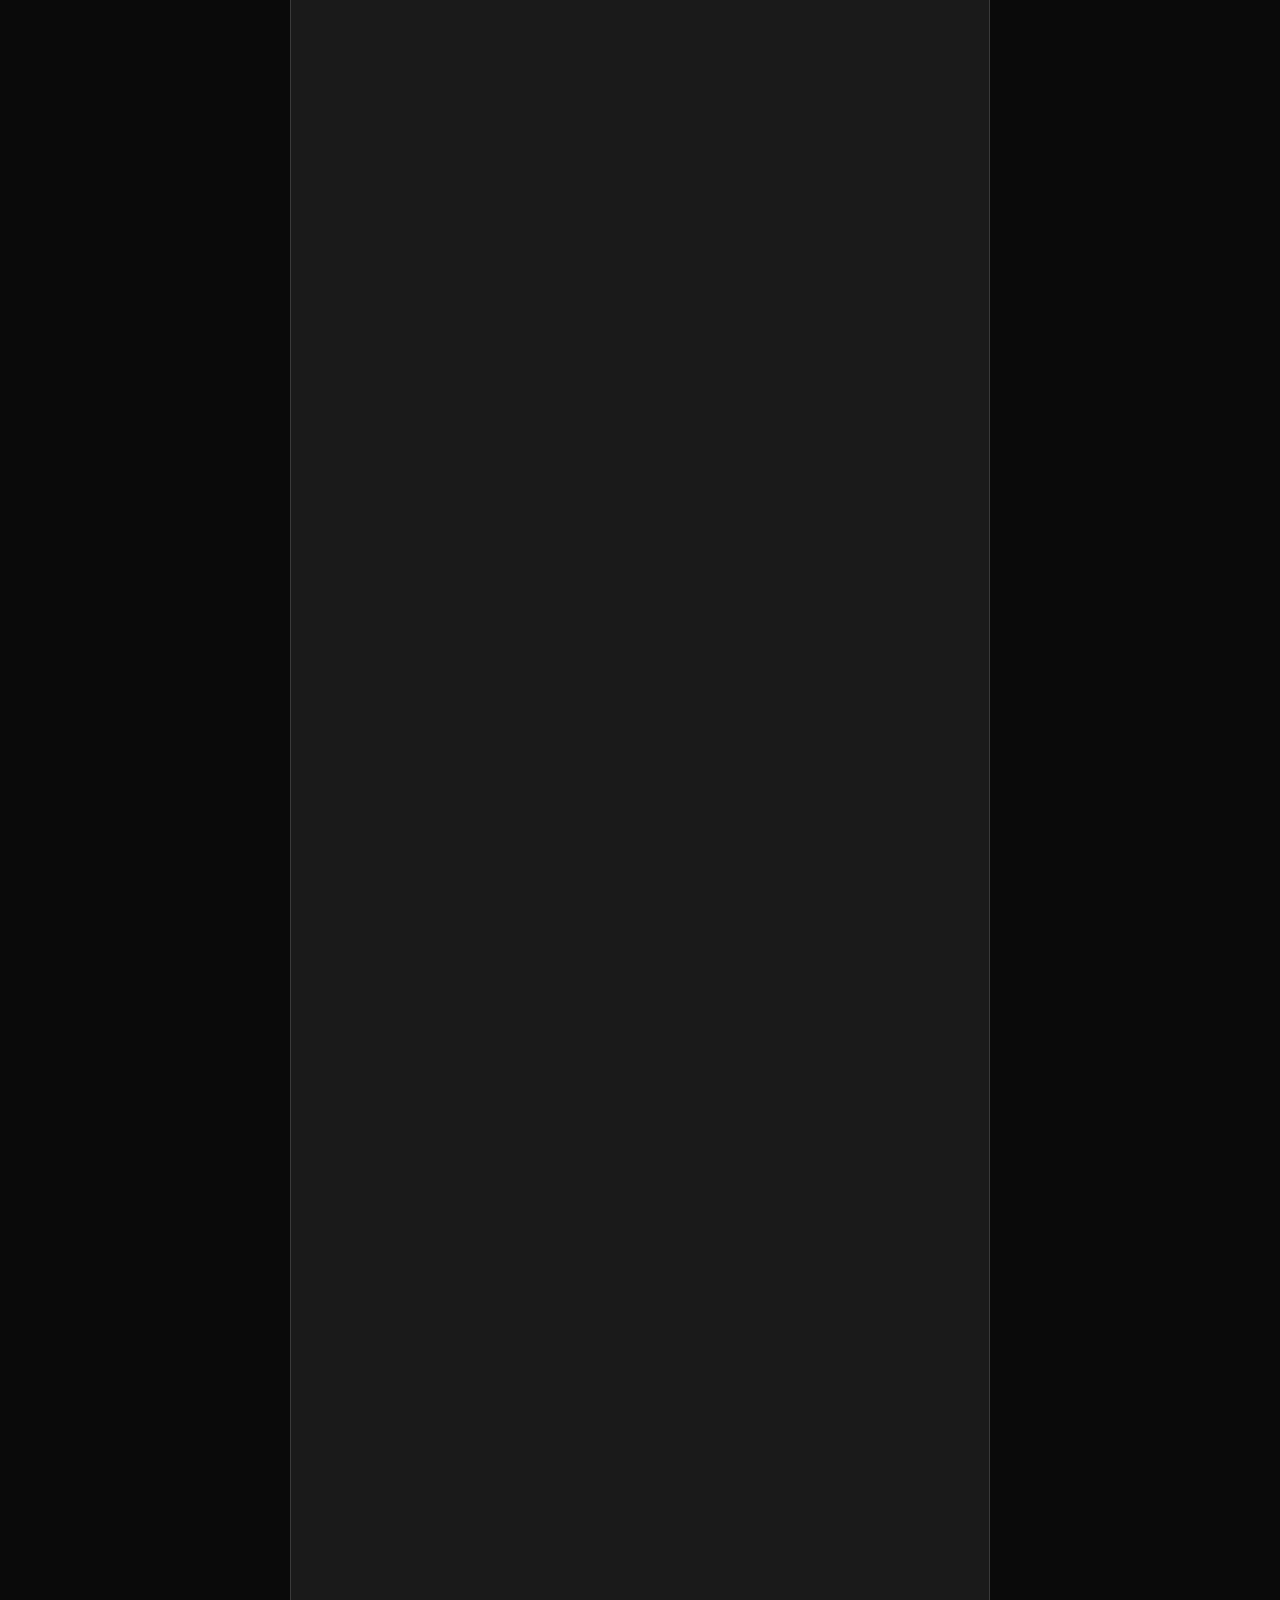
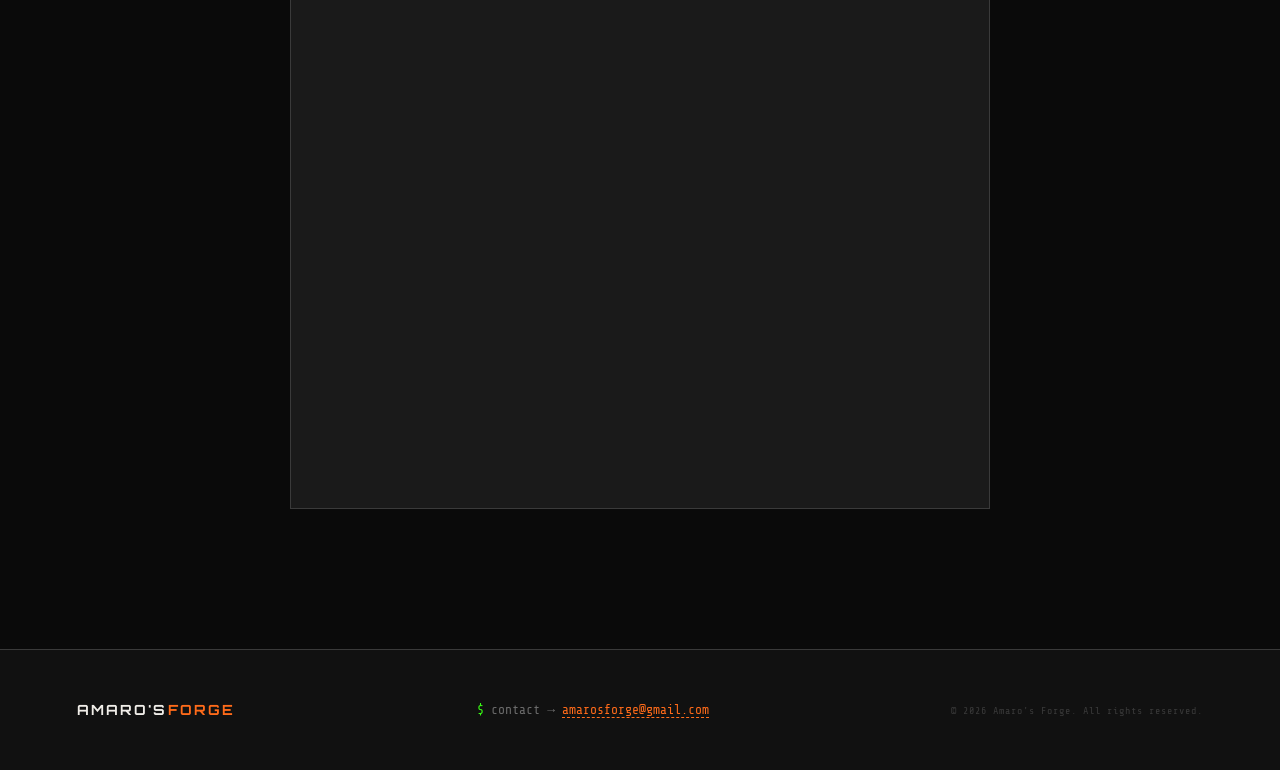
==== commit 527e9a1c: "jfa changes to hire page" ====
--- a/amaros-forge/hire.html
+++ b/amaros-forge/hire.html
@@ -104,20 +104,7 @@
                 Recommended: width="100%" height="800"
             -->
             <div class="form-embed-wrap reveal">
-                <div class="form-placeholder">
-                    <div class="form-placeholder-icon">⚠️</div>
-                    <p class="form-placeholder-title">[ GOOGLE FORM GOES HERE ]</p>
-                    <p class="form-placeholder-text">
-                        Create your Google Form, then embed it here.<br />
-                        Delete this placeholder block and paste the iframe code.
-                    </p>
-                    <div class="form-placeholder-code">
-                        &lt;!-- Step 1: Create your Google Form     --&gt;<br />
-                        &lt;!-- Step 2: Click Send → Embed icon     --&gt;<br />
-                        &lt;!-- Step 3: Paste &lt;iframe&gt; here          --&gt;<br />
-                        &lt;!-- Step 4: Delete this placeholder      --&gt;
-                    </div>
-                </div>
+                <iframe src="https://docs.google.com/forms/d/e/1FAIpQLSfifFKzbQVcQcOz-XMULm5kFPij489YhKc7h8LbSDixYLipww/viewform?embedded=true" width="640" height="3330" frameborder="0" marginheight="0" marginwidth="0">Loading…</iframe>
             </div>
 
         </div>
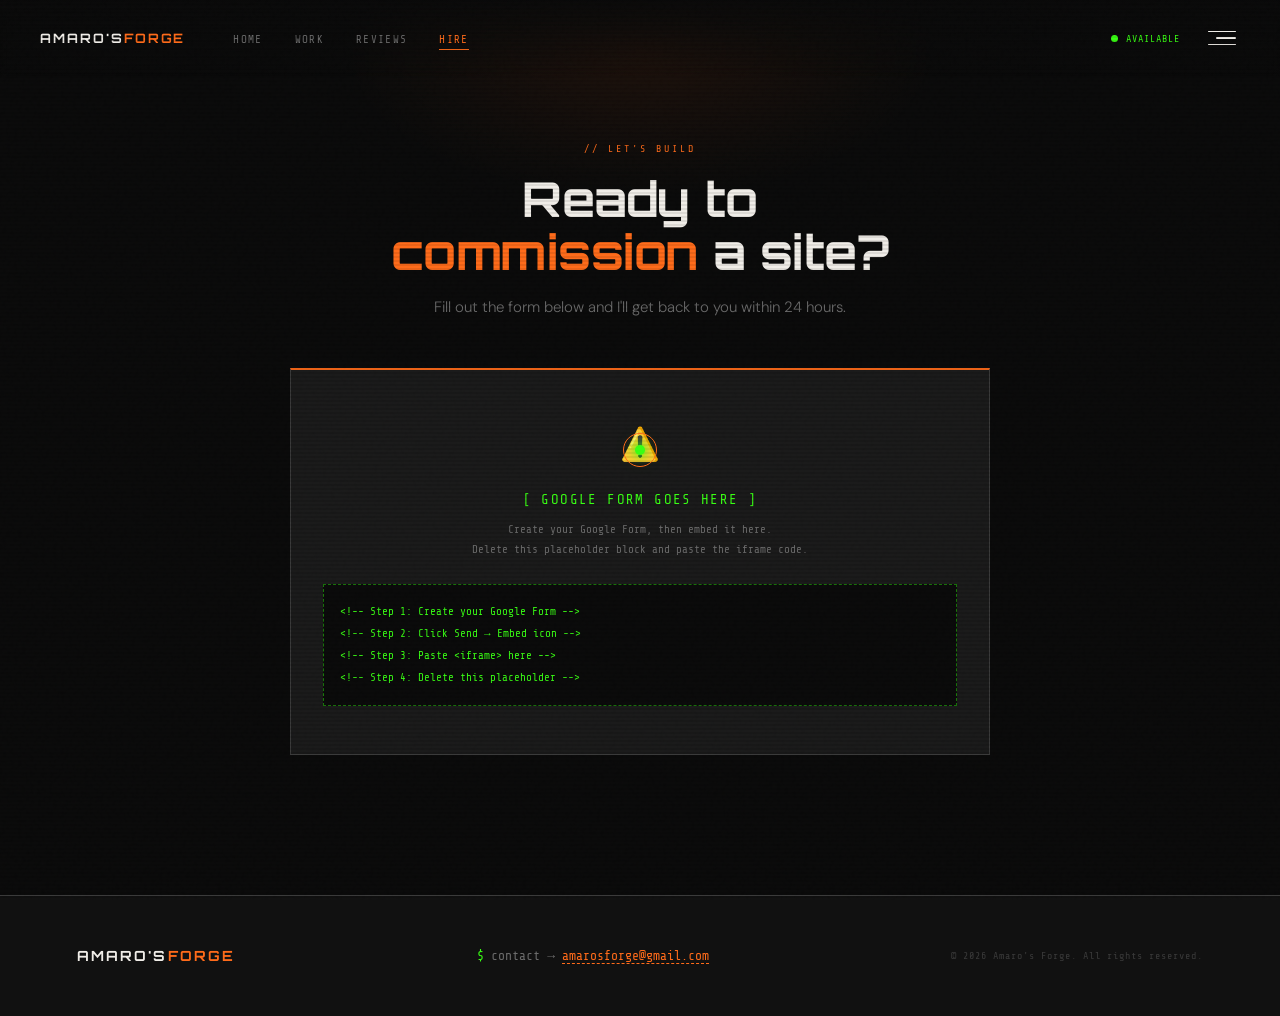
==== commit 30ee8551: "Revert "jfa changes to hire page" This reverts commit 527e9a1c0598abfd5a05a39da17138648e580d39." ====
--- a/amaros-forge/hire.html
+++ b/amaros-forge/hire.html
@@ -104,7 +104,20 @@
                 Recommended: width="100%" height="800"
             -->
             <div class="form-embed-wrap reveal">
-                <iframe src="https://docs.google.com/forms/d/e/1FAIpQLSfifFKzbQVcQcOz-XMULm5kFPij489YhKc7h8LbSDixYLipww/viewform?embedded=true" width="640" height="3330" frameborder="0" marginheight="0" marginwidth="0">Loading…</iframe>
+                <div class="form-placeholder">
+                    <div class="form-placeholder-icon">⚠️</div>
+                    <p class="form-placeholder-title">[ GOOGLE FORM GOES HERE ]</p>
+                    <p class="form-placeholder-text">
+                        Create your Google Form, then embed it here.<br />
+                        Delete this placeholder block and paste the iframe code.
+                    </p>
+                    <div class="form-placeholder-code">
+                        &lt;!-- Step 1: Create your Google Form     --&gt;<br />
+                        &lt;!-- Step 2: Click Send → Embed icon     --&gt;<br />
+                        &lt;!-- Step 3: Paste &lt;iframe&gt; here          --&gt;<br />
+                        &lt;!-- Step 4: Delete this placeholder      --&gt;
+                    </div>
+                </div>
             </div>
 
         </div>
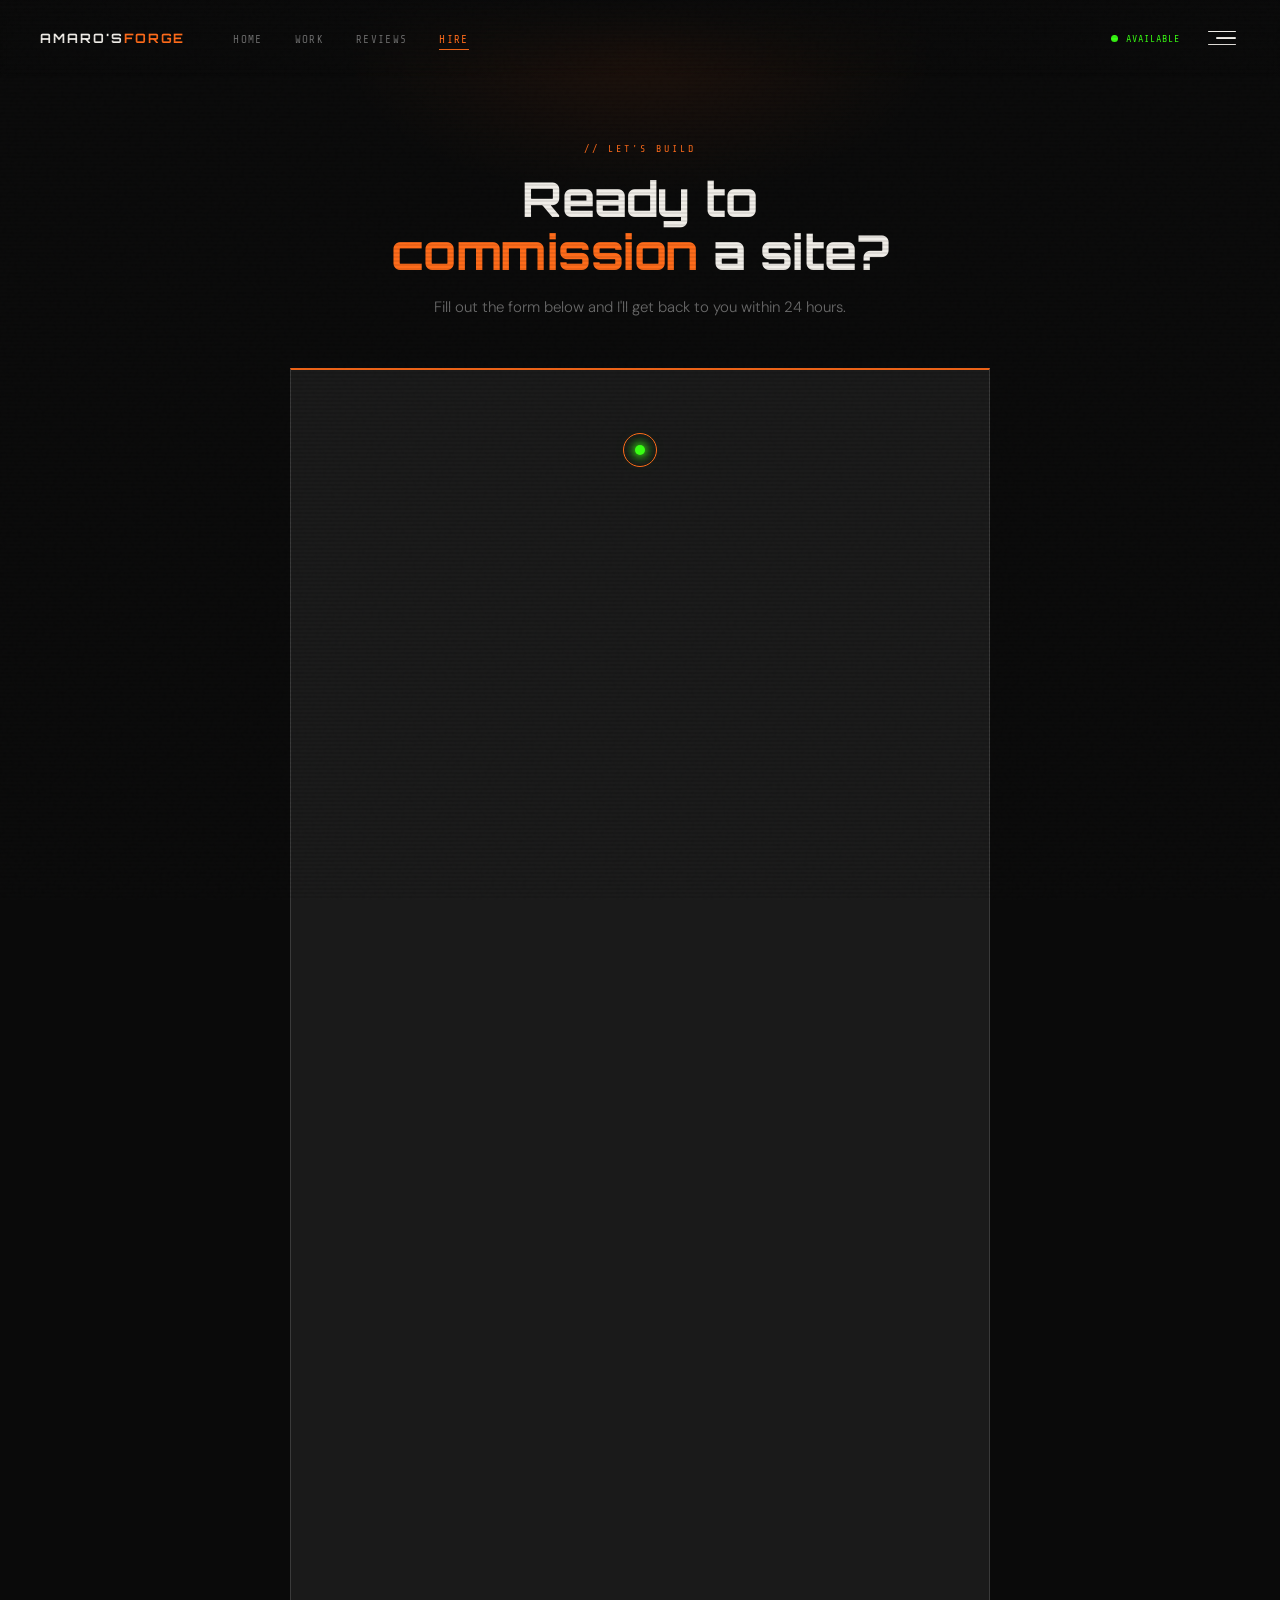
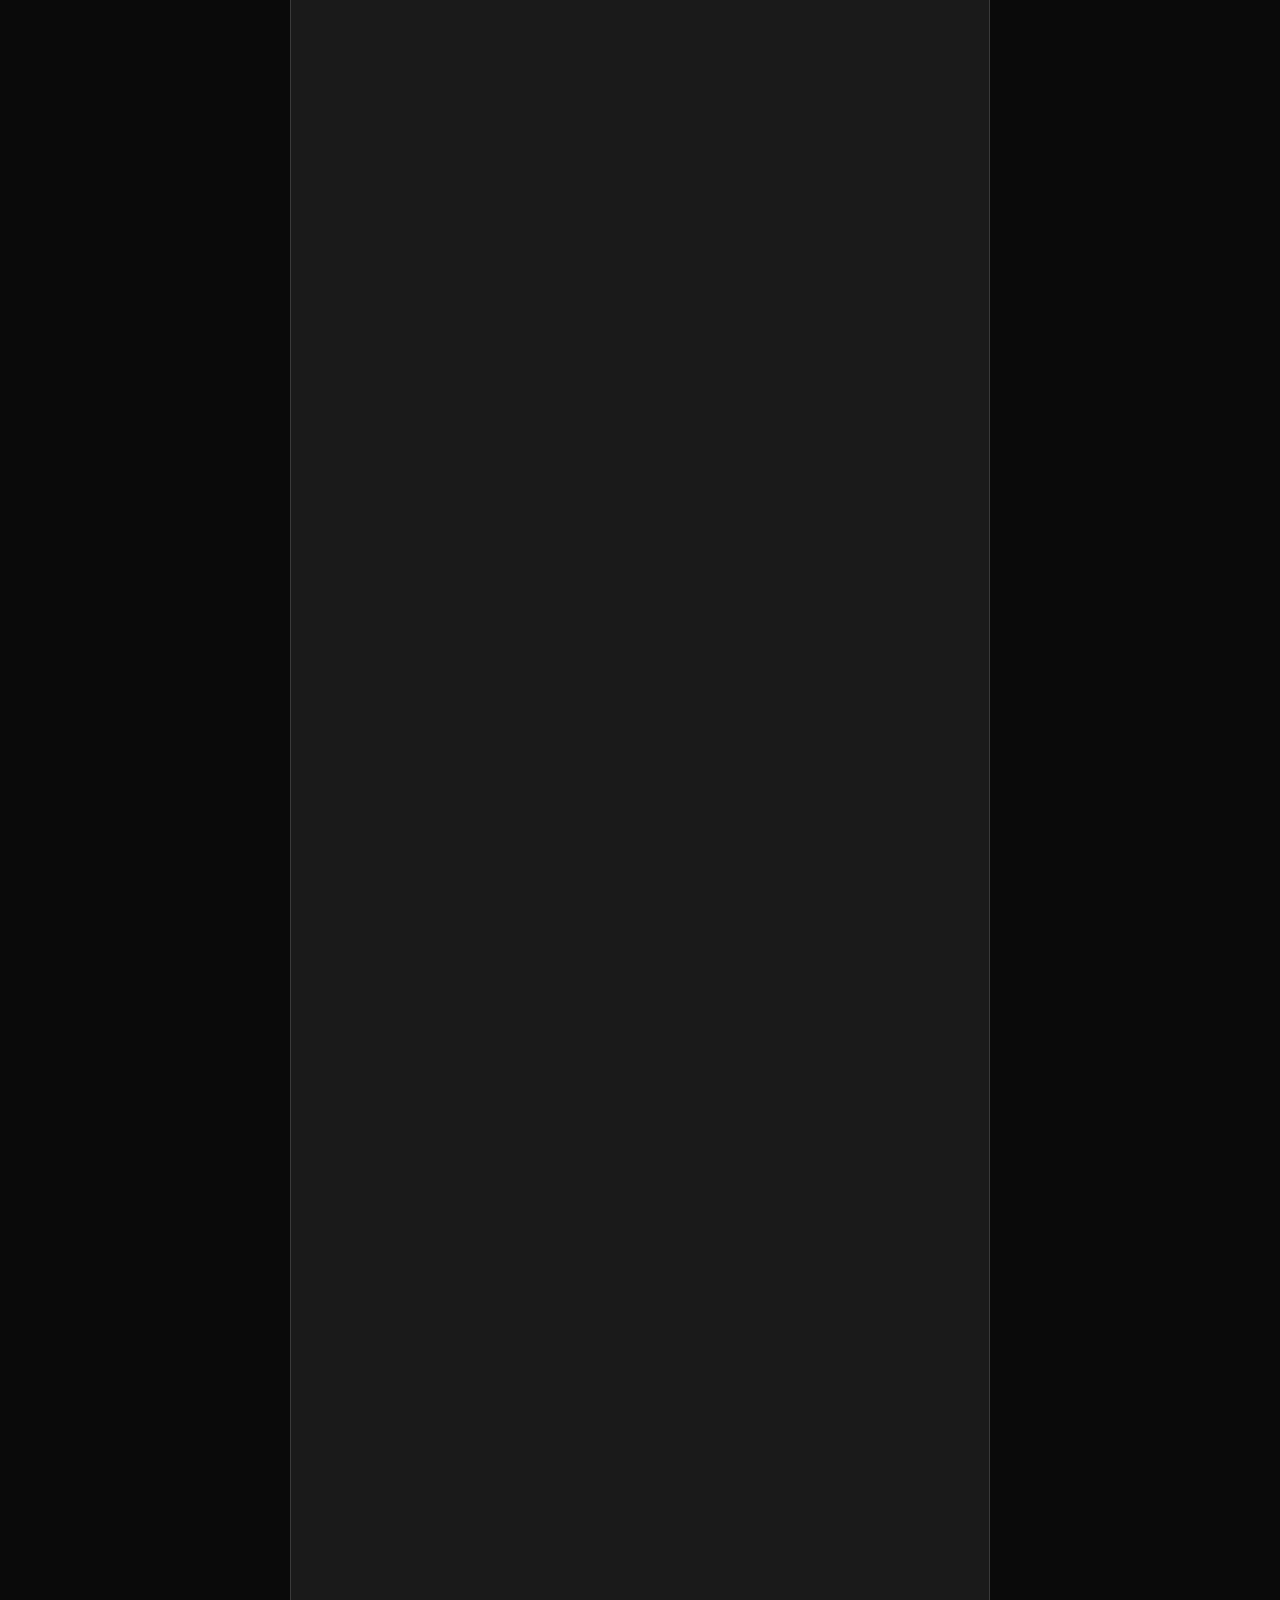
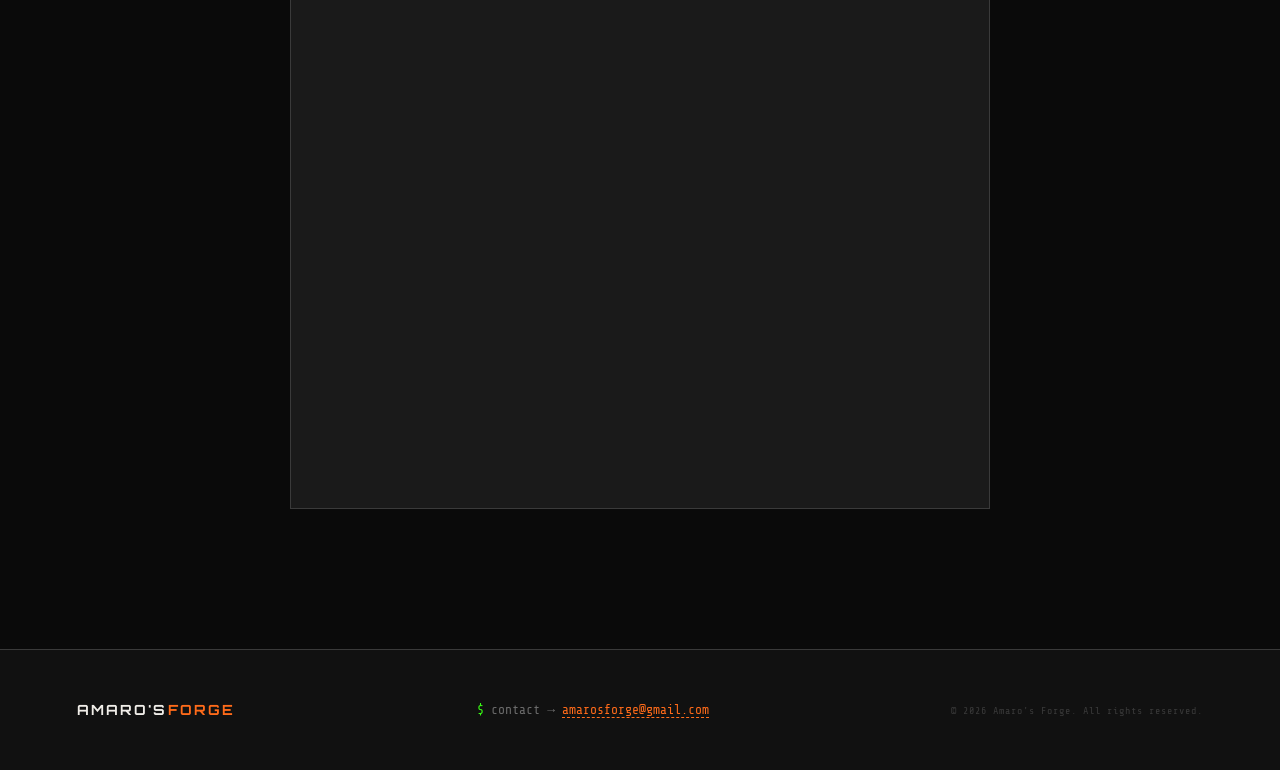
==== commit 1031b171: "jfa changes to hire page" ====
--- a/amaros-forge/hire.html
+++ b/amaros-forge/hire.html
@@ -104,20 +104,7 @@
                 Recommended: width="100%" height="800"
             -->
             <div class="form-embed-wrap reveal">
-                <div class="form-placeholder">
-                    <div class="form-placeholder-icon">⚠️</div>
-                    <p class="form-placeholder-title">[ GOOGLE FORM GOES HERE ]</p>
-                    <p class="form-placeholder-text">
-                        Create your Google Form, then embed it here.<br />
-                        Delete this placeholder block and paste the iframe code.
-                    </p>
-                    <div class="form-placeholder-code">
-                        &lt;!-- Step 1: Create your Google Form     --&gt;<br />
-                        &lt;!-- Step 2: Click Send → Embed icon     --&gt;<br />
-                        &lt;!-- Step 3: Paste &lt;iframe&gt; here          --&gt;<br />
-                        &lt;!-- Step 4: Delete this placeholder      --&gt;
-                    </div>
-                </div>
+                <iframe src="https://docs.google.com/forms/d/e/1FAIpQLSfifFKzbQVcQcOz-XMULm5kFPij489YhKc7h8LbSDixYLipww/viewform?embedded=true" width="640" height="3330" frameborder="0" marginheight="0" marginwidth="0">Loading…</iframe>
             </div>
 
         </div>
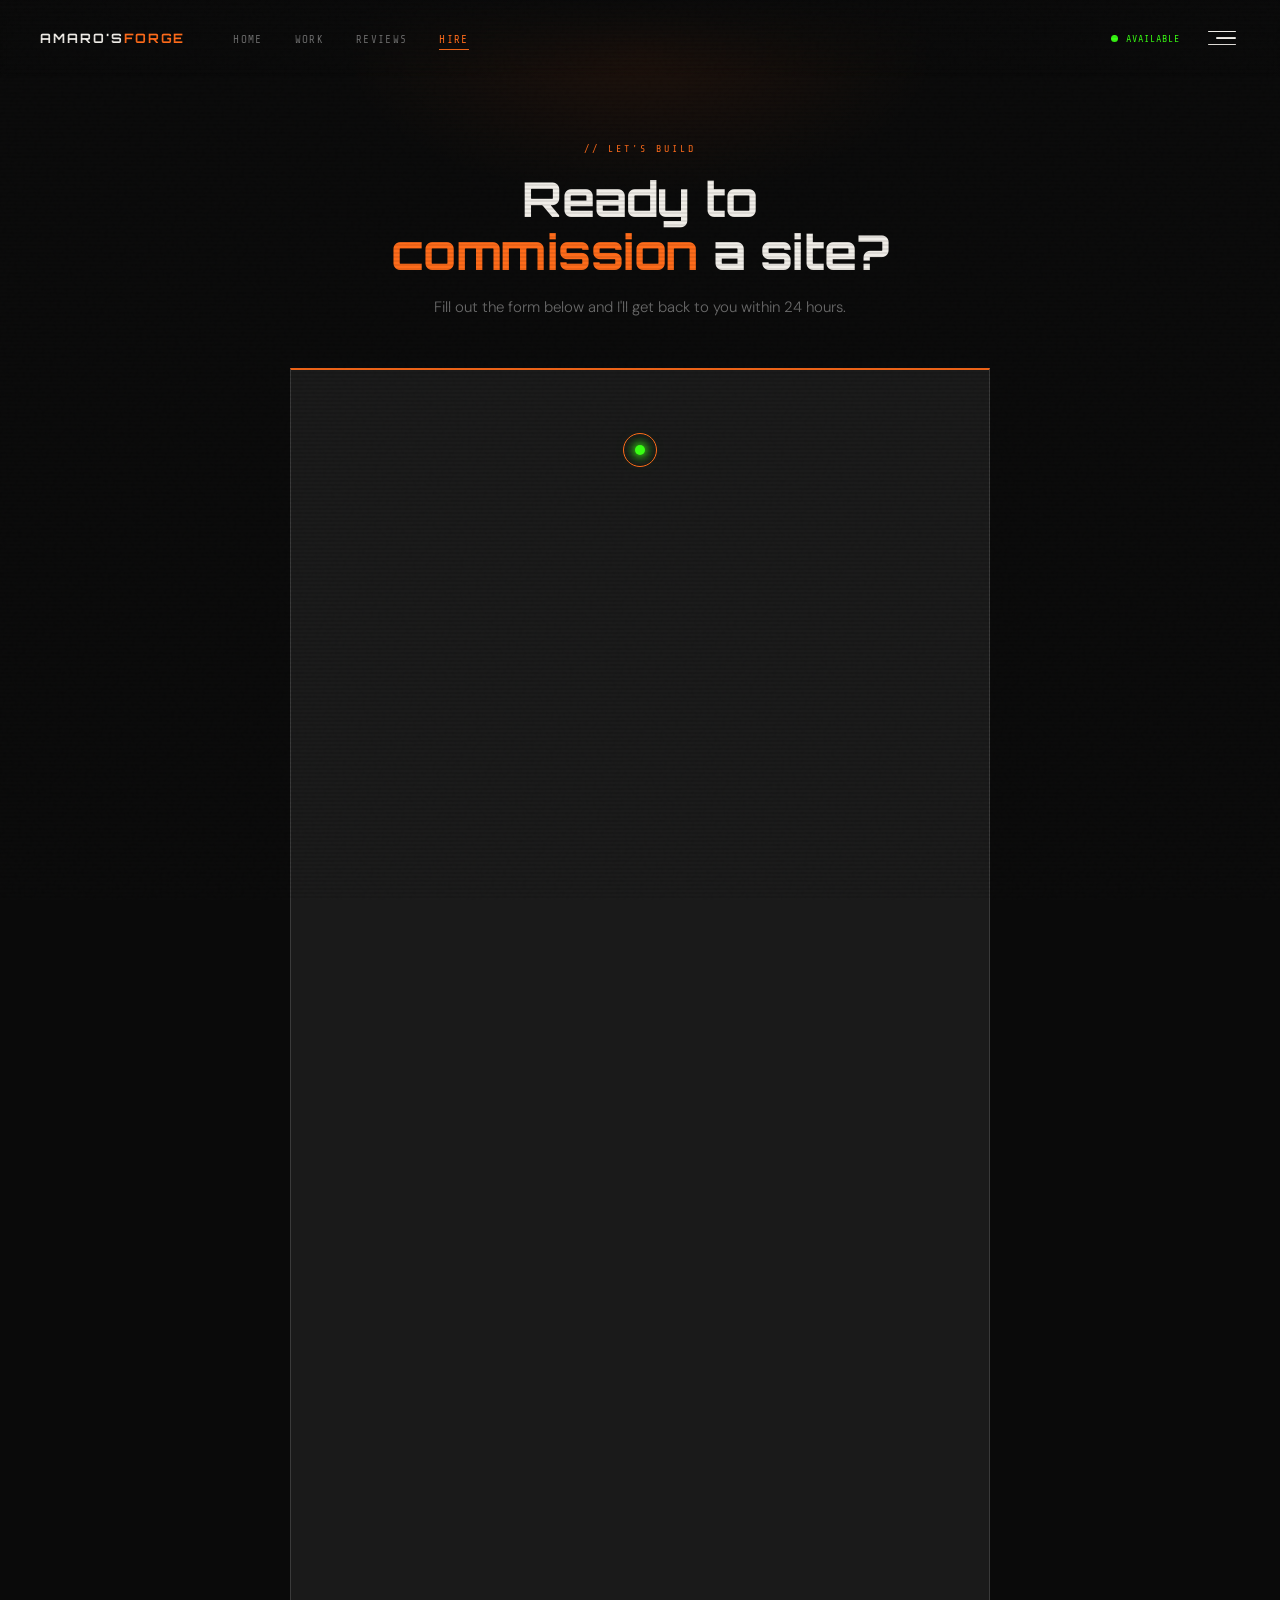
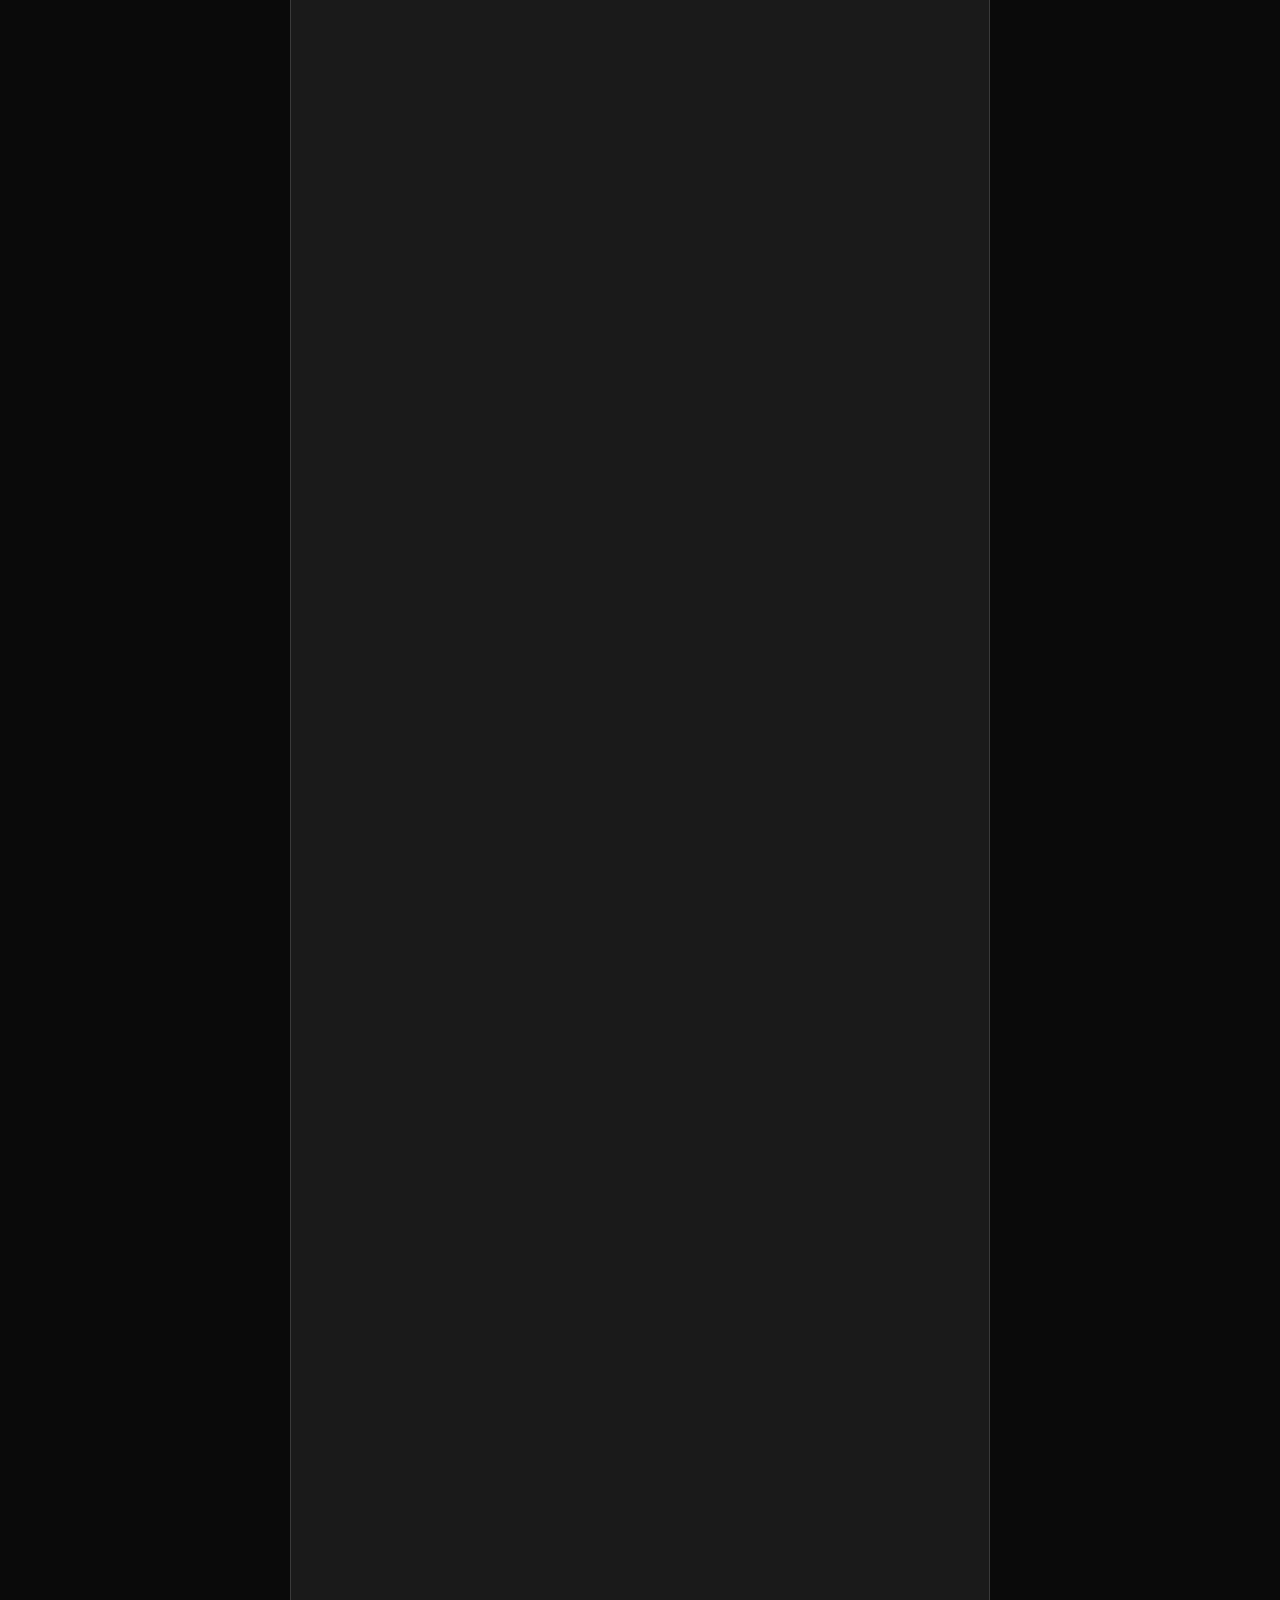
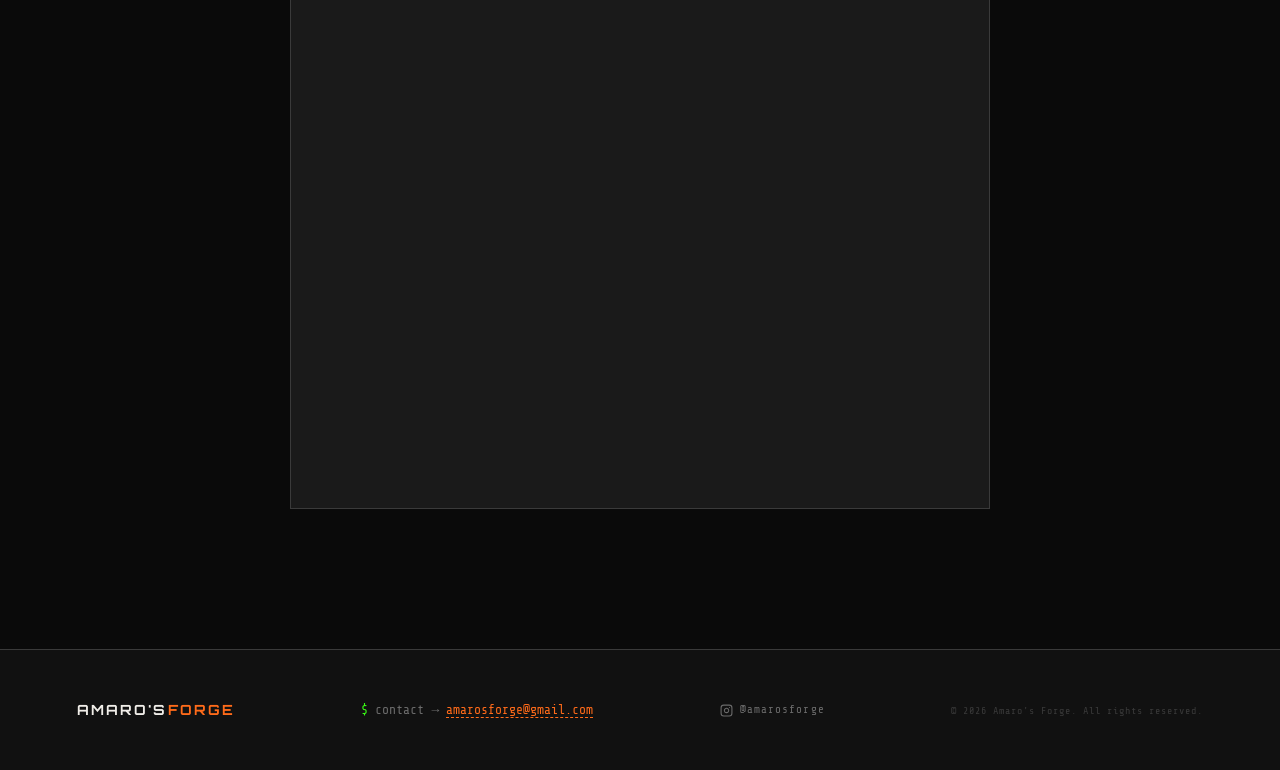
==== commit fb2af8f8: "insta link input in pages" ====
--- a/amaros-forge/hire.html
+++ b/amaros-forge/hire.html
@@ -68,8 +68,8 @@
             </li>
             <li class="overlay-nav-item">
                 <a href="login.html" class="overlay-nav-link">
-                    <span class="link-num">05 /</span><span class="link-text">Login</span>
-                    <span class="link-badge">Soon</span>
+                    <span class="link-num">05 /</span><span class="link-text">Forger Login</span>
+                    
                 </a>
             </li>
         </ul>
@@ -118,6 +118,12 @@
                 <span class="prompt">$</span>
                 contact → <a href="mailto:amarosforge@gmail.com">amarosforge@gmail.com</a>
             </div>
+            <div class="footer-social">
+                <a href="https://www.instagram.com/amarosforge?igsh=MXdjeGdqNDJhdXFyZQ%3D%3D" class="footer-ig-btn" target="_blank" rel="noopener noreferrer">
+                    <svg width="13" height="13" viewBox="0 0 24 24" fill="none" stroke="currentColor" stroke-width="2" stroke-linecap="round" stroke-linejoin="round" aria-hidden="true"><rect x="2" y="2" width="20" height="20" rx="5" ry="5"></rect><path d="m16 11.37A4 4 0 1 1 12.63 8 4 4 0 0 1 16 11.37z"></path><line x1="17.5" y1="6.5" x2="17.51" y2="6.5"></line></svg>
+                    @amarosforge
+                </a>
+            </div>
             <div class="footer-copy">© <span id="footer-year"></span> Amaro's Forge. All rights reserved.</div>
         </div>
     </footer>
--- a/amaros-forge/styles.css
+++ b/amaros-forge/styles.css
@@ -925,6 +925,65 @@
     letter-spacing: 0.1em;
 }
 
+/* ── Instagram — footer button ──────────────────────────────── */
+.footer-social {
+    display: flex;
+    align-items: center;
+}
+
+.footer-ig-btn {
+    display: inline-flex;
+    align-items: center;
+    gap: 7px;
+    font-family: var(--mono);
+    font-size: 11px;
+    letter-spacing: 0.1em;
+    color: var(--smoke);
+    text-decoration: none;
+    transition: color 0.2s;
+}
+
+    .footer-ig-btn svg {
+        flex-shrink: 0;
+        transition: stroke 0.2s;
+    }
+
+    .footer-ig-btn:hover {
+        color: var(--ember);
+    }
+
+        .footer-ig-btn:hover svg {
+            stroke: var(--ember);
+        }
+
+/* ── Instagram — About section link ────────────────────────── */
+.about-ig-line {
+    font-family: var(--mono);
+    font-size: 11px;
+    color: var(--smoke);
+    letter-spacing: 0.08em;
+    margin-top: 16px;
+}
+
+.about-ig-link {
+    display: inline-flex;
+    align-items: center;
+    gap: 6px;
+    color: var(--ember);
+    text-decoration: none;
+    transition: opacity 0.2s, letter-spacing 0.2s;
+    opacity: 0.85;
+}
+
+    .about-ig-link svg {
+        flex-shrink: 0;
+    }
+
+    .about-ig-link:hover {
+        opacity: 1;
+        letter-spacing: 0.13em;
+    }
+
 /* ----------------------------------------------------------------
    14. SCROLL REVEAL
 ---------------------------------------------------------------- */
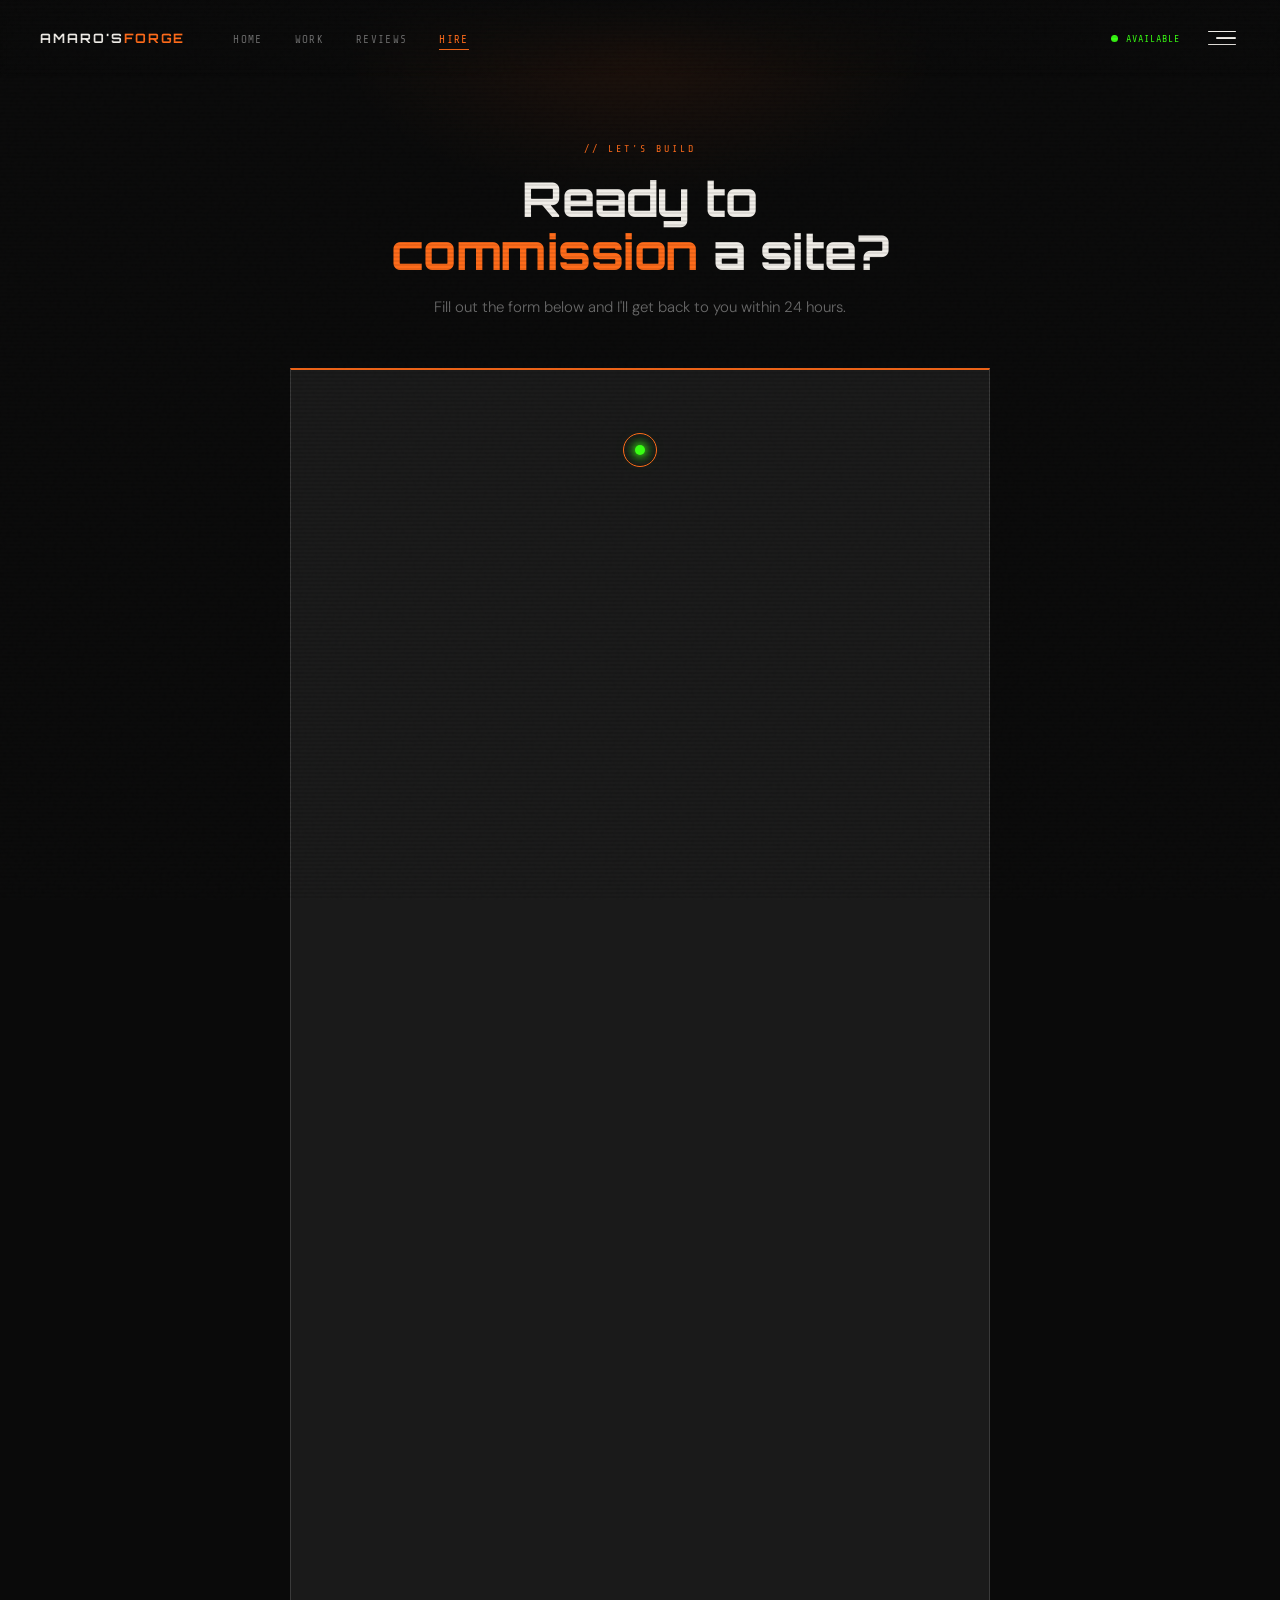
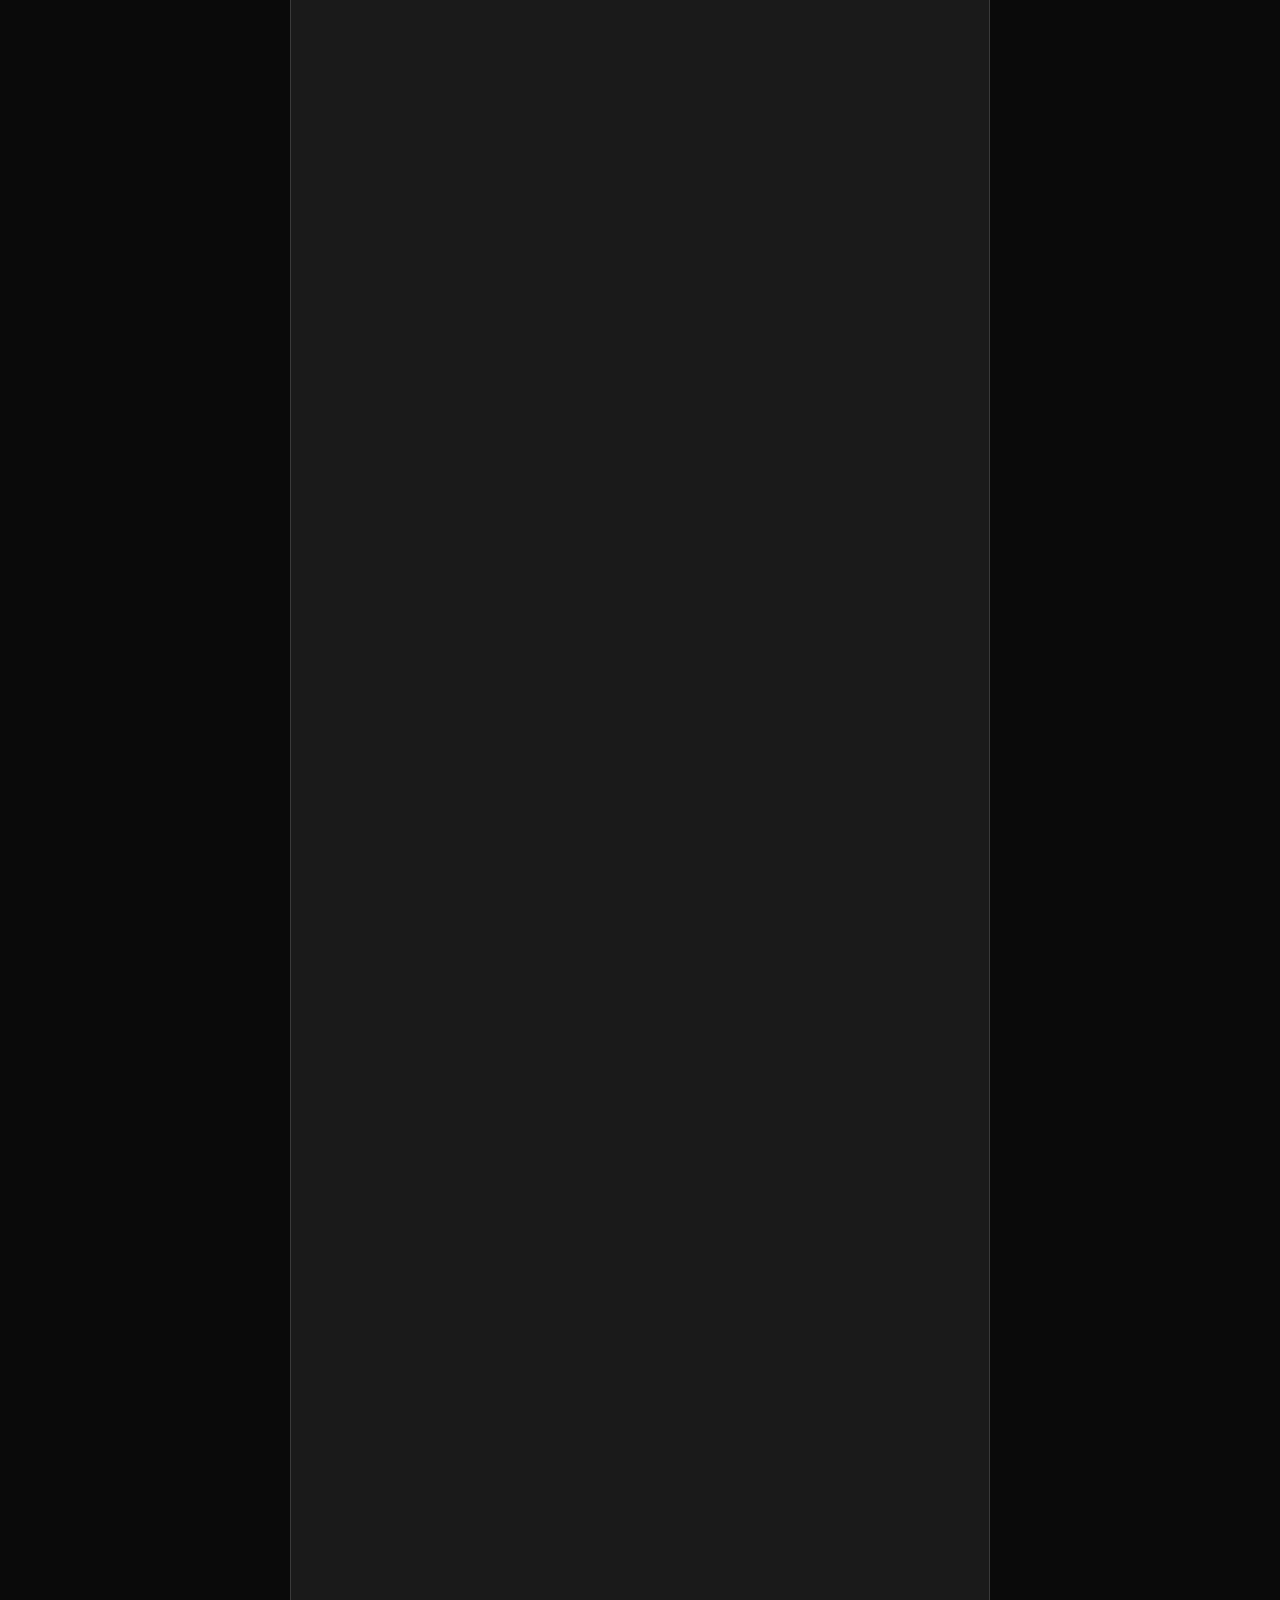
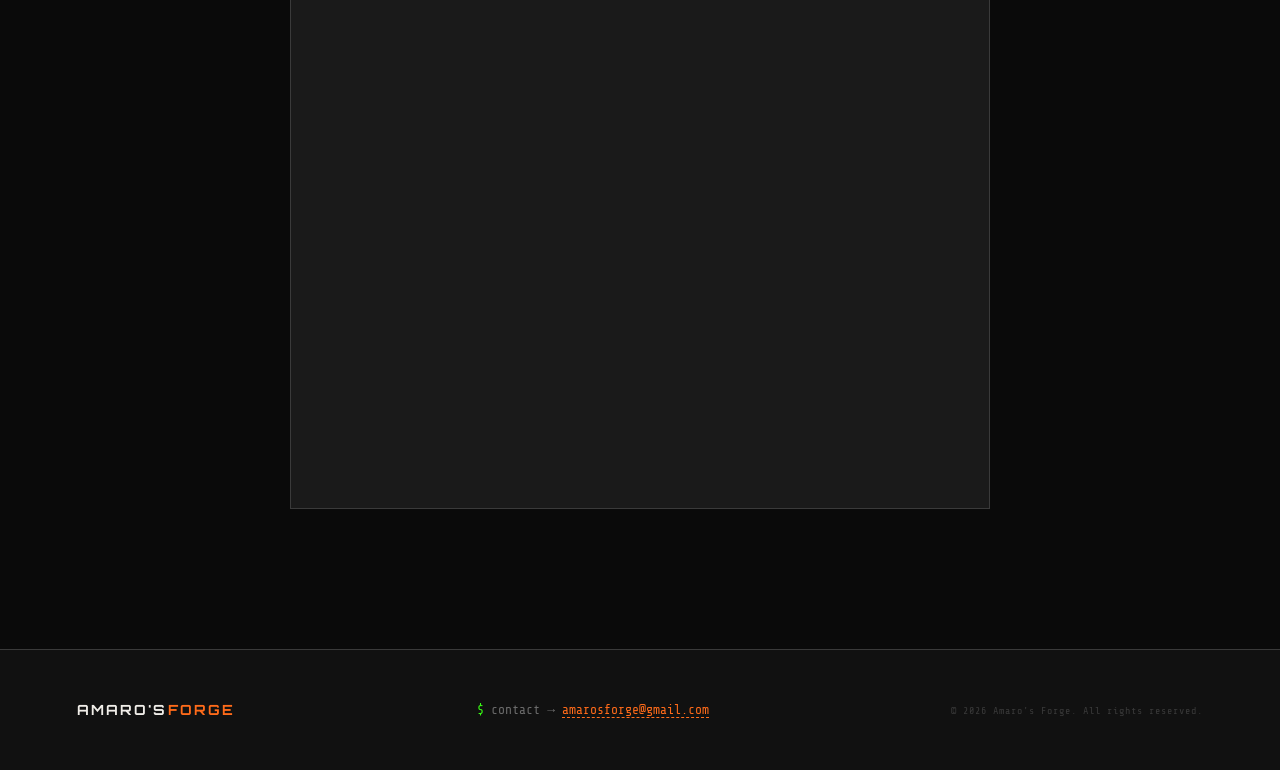
==== commit d0e57219: "jfa changes" ====
--- a/amaros-forge/hire.html
+++ b/amaros-forge/hire.html
@@ -3,6 +3,8 @@
 <head>
     <meta charset="UTF-8" />
     <meta name="viewport" content="width=device-width, initial-scale=1.0" />
+    <link rel="icon" type="assets/x-icon" href="assets/favicon.ico" />
+    <link rel="icon" type="assets/png" sizes="32x32" href="assets/favicon-32x32.png" />
     <title>Hire — Amaro's Forge</title>
     <link rel="preconnect" href="https://fonts.googleapis.com" />
     <link rel="preconnect" href="https://fonts.gstatic.com" crossorigin />
@@ -118,12 +120,7 @@
                 <span class="prompt">$</span>
                 contact → <a href="mailto:amarosforge@gmail.com">amarosforge@gmail.com</a>
             </div>
-            <div class="footer-social">
-                <a href="https://www.instagram.com/amarosforge?igsh=MXdjeGdqNDJhdXFyZQ%3D%3D" class="footer-ig-btn" target="_blank" rel="noopener noreferrer">
-                    <svg width="13" height="13" viewBox="0 0 24 24" fill="none" stroke="currentColor" stroke-width="2" stroke-linecap="round" stroke-linejoin="round" aria-hidden="true"><rect x="2" y="2" width="20" height="20" rx="5" ry="5"></rect><path d="m16 11.37A4 4 0 1 1 12.63 8 4 4 0 0 1 16 11.37z"></path><line x1="17.5" y1="6.5" x2="17.51" y2="6.5"></line></svg>
-                    @amarosforge
-                </a>
-            </div>
+            
             <div class="footer-copy">© <span id="footer-year"></span> Amaro's Forge. All rights reserved.</div>
         </div>
     </footer>
--- a/amaros-forge/styles.css
+++ b/amaros-forge/styles.css
@@ -1033,36 +1033,36 @@
 
 /* ================================================================
    PAGE TRANSITION OVERLAY
-   Ember-colored wipe that covers the screen between navigations.
-   The inline script in each HTML file handles the "is-landing"
-   class so the cover is instant on new page load (no flash).
+   Fade through black between navigations.
+   On exit:  fades in (opacity 0 → 1), then navigates.
+   On enter: already opaque (is-landing), fades out (opacity 1 → 0).
 ================================================================ */
 #page-transition-overlay {
     position: fixed;
     inset: 0;
-    background: var(--ember);
+    background: var(--black);
     z-index: 999999;
-    transform: translateX(-100%);
+    opacity: 0;
     pointer-events: none;
-    will-change: transform;
-}
-
+    will-change: opacity;
+    transition: opacity 0.4s ease;
+}
+
+    /* Fading in — covers the page before navigation */
     #page-transition-overlay.is-entering {
-        transform: translateX(0);
-        transition: transform 0.42s cubic-bezier(0.76, 0, 0.24, 1);
+        opacity: 1;
         pointer-events: all;
     }
 
-    /* Instant cover on new page — no transition, just there */
+    /* Instant full cover on new page load — no transition */
     #page-transition-overlay.is-landing {
-        transform: translateX(0);
+        opacity: 1;
         transition: none;
     }
 
-    /* Slide off to the right to reveal the new page */
+    /* Fades out to reveal the new page */
     #page-transition-overlay.is-exiting {
-        transform: translateX(100%);
-        transition: transform 0.45s cubic-bezier(0.76, 0, 0.24, 1);
+        opacity: 0;
     }
 
 /* ================================================================
